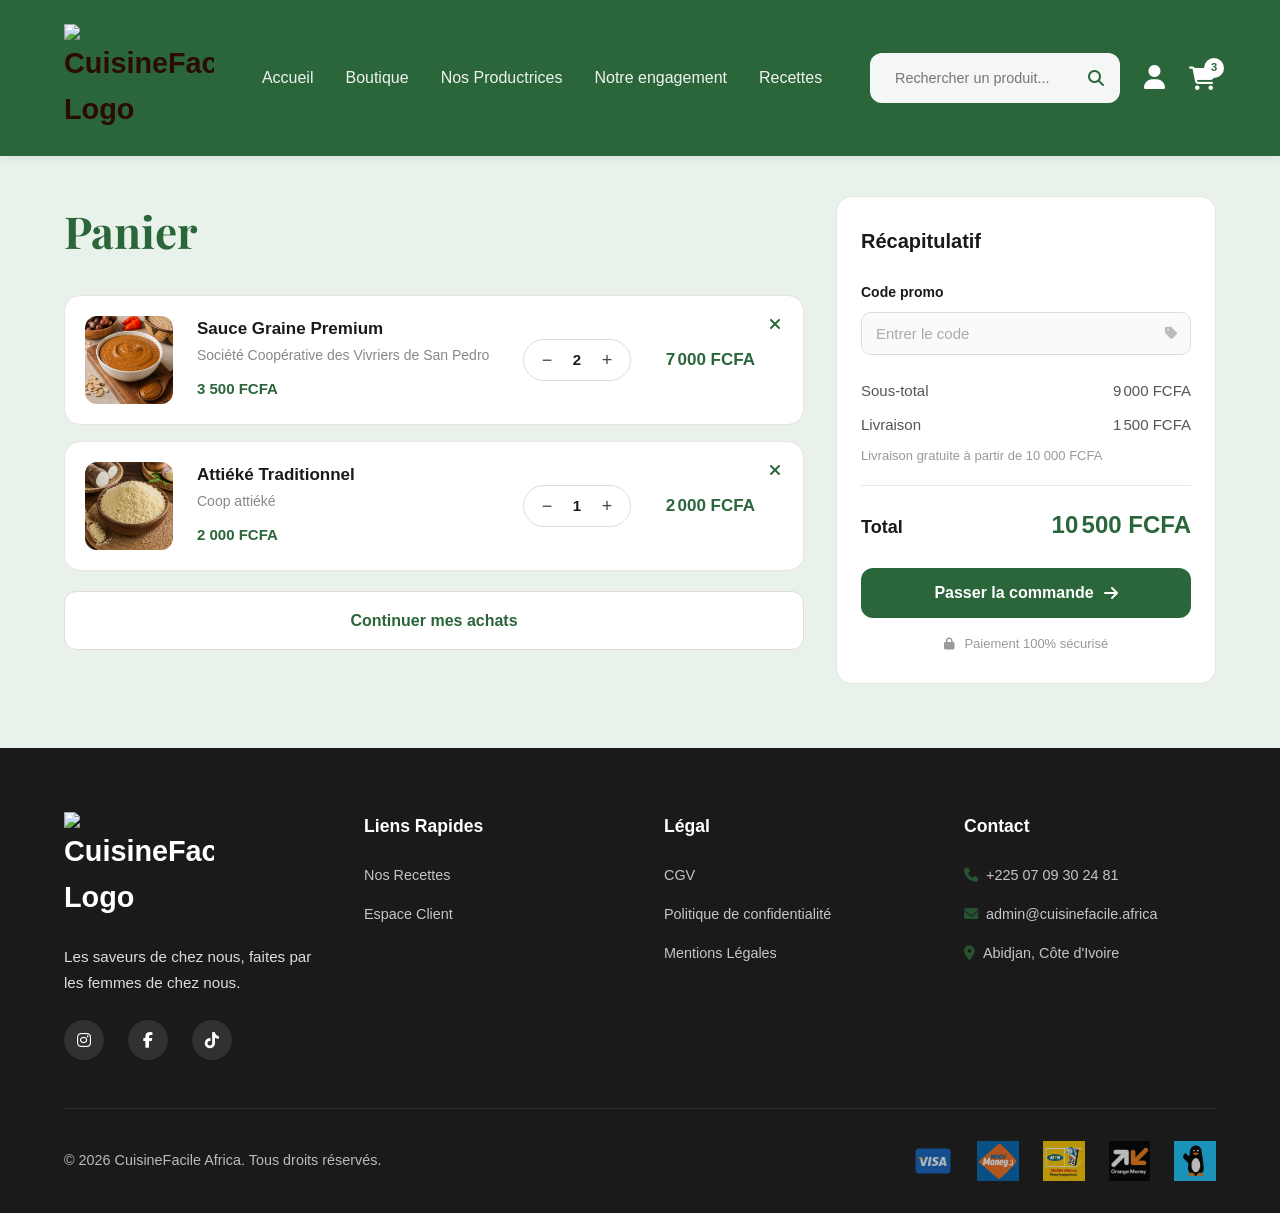
==== cart.html @ 759f0208 "Update cart.html" ====
<!DOCTYPE html>
<html lang="fr">
<head>
    <meta charset="UTF-8">
    <meta name="viewport" content="width=device-width, initial-scale=1.0">
    <title>Panier - CuisineFacile.africa</title>
    <meta name="description" content="Consultez votre panier et finalisez votre commande sur CuisineFacile.africa">
    <link rel="stylesheet" href="style.css">
    <link rel="stylesheet" href="https://cdnjs.cloudflare.com/ajax/libs/font-awesome/6.4.0/css/all.min.css">
    <link rel="preconnect" href="https://fonts.googleapis.com">
    <link rel="preconnect" href="https://fonts.gstatic.com" crossorigin>
    <link href="https://fonts.googleapis.com/css2?family=Inter:wght@400;500;600;700&family=Playfair+Display:wght@600;700&display=swap" rel="stylesheet">
</head>
<body class="page-cart">
    <header class="header">
        <div class="container">
            <nav class="nav">
                <a href="index.html" class="logo">
                    <img src="img/LOGO C.png" alt="CuisineFacile Logo" class="header-logo">
                </a>
                
                <ul class="nav-links" id="navLinks">
                    <li><a href="index.html" class="nav-link">Accueil</a></li>
                    <li><a href="shop.html" class="nav-link">Boutique</a></li>
                    <li><a href="producers.html" class="nav-link">Nos Productrices</a></li>
                    <li><a href="engagement.html" class="nav-link">Notre engagement</a></li>
                    <li><a href="#" class="nav-link">Recettes</a></li>
                </ul>
                
                <div class="nav-actions">
                    <div class="search-box">
                        <input type="text" class="search-input" placeholder="Rechercher un produit...">
                        <i class="fas fa-search search-icon"></i>
                    </div>
                    <button class="user-btn" type="button" aria-label="Compte">
                        <i class="fas fa-user"></i>
                    </button>
                    <a href="cart.html" class="cart-btn" aria-label="Voir le panier">
                        <i class="fas fa-shopping-cart"></i>
                        <span class="cart-count">3</span>
                    </a>
                    <button class="mobile-menu-btn" id="mobileMenuBtn" type="button" aria-label="Menu">
                        <i class="fas fa-bars"></i>
                    </button>
                </div>
            </nav>
        </div>
    </header>

    <main class="cart-section">
        <div class="container">
            <div class="cart-page">
                <div class="cart-main">
                    <h1 class="cart-page-title">Panier</h1>

                    <div class="cart-items-list" id="cartItemsList">
                        <article class="cart-item-card" data-unit-price="3500">
                            <button type="button" class="cart-item-remove" aria-label="Supprimer"><i class="fas fa-times"></i></button>
                            <div class="cart-item-image">
                                <img src="img/Sauce graine pure.png" alt="Sauce Graine Premium">
                            </div>
                            <div class="cart-item-info">
                                <h2 class="cart-item-name">Sauce Graine Premium</h2>
                                <p class="cart-item-coop">Société Coopérative des Vivriers de San Pedro</p>
                                <p class="cart-item-unit-price">3 500 FCFA</p>
                            </div>
                            <div class="cart-item-qty">
                                <div class="cart-qty-control">
                                    <button type="button" class="cart-qty-btn cart-qty-minus" aria-label="Diminuer">−</button>
                                    <span class="cart-qty-value">2</span>
                                    <button type="button" class="cart-qty-btn cart-qty-plus" aria-label="Augmenter">+</button>
                                </div>
                            </div>
                            <p class="cart-item-line-total">7 000 FCFA</p>
                        </article>

                        <article class="cart-item-card" data-unit-price="2000">
                            <button type="button" class="cart-item-remove" aria-label="Supprimer"><i class="fas fa-times"></i></button>
                            <div class="cart-item-image">
                                <img src="img/attieke.png" alt="Attiéké Traditionnel">
                            </div>
                            <div class="cart-item-info">
                                <h2 class="cart-item-name">Attiéké Traditionnel</h2>
                                <p class="cart-item-coop">Coop attiéké</p>
                                <p class="cart-item-unit-price">2 000 FCFA</p>
                            </div>
                            <div class="cart-item-qty">
                                <div class="cart-qty-control">
                                    <button type="button" class="cart-qty-btn cart-qty-minus" aria-label="Diminuer">−</button>
                                    <span class="cart-qty-value">1</span>
                                    <button type="button" class="cart-qty-btn cart-qty-plus" aria-label="Augmenter">+</button>
                                </div>
                            </div>
                            <p class="cart-item-line-total">2 000 FCFA</p>
                        </article>
                    </div>

                    <a href="shop.html" class="btn-continue-shopping">Continuer mes achats</a>
                </div>

                <aside class="cart-summary" aria-label="Récapitulatif de commande">
                    <h2 class="cart-summary-title">Récapitulatif</h2>

                    <div class="cart-promo">
                        <label class="cart-promo-label" for="promoCode">Code promo</label>
                        <div class="cart-promo-input-wrap">
                            <input type="text" id="promoCode" class="cart-promo-input" placeholder="Entrer le code">
                            <i class="fas fa-tag cart-promo-icon" aria-hidden="true"></i>
                        </div>
                    </div>

                    <div class="cart-summary-rows">
                        <div class="cart-summary-row">
                            <span>Sous-total</span>
                            <span id="cartSubtotal">9 000 FCFA</span>
                        </div>
                        <div class="cart-summary-row">
                            <span>Livraison</span>
                            <span id="cartShipping">1 500 FCFA</span>
                        </div>
                        <p class="cart-shipping-note">Livraison gratuite à partir de 10 000 FCFA</p>
                    </div>

                    <div class="cart-summary-total">
                        <span>Total</span>
                        <span id="cartGrandTotal">10 500 FCFA</span>
                    </div>

                    <button type="button" class="btn-cart-checkout">
                        Passer la commande
                        <i class="fas fa-arrow-right" aria-hidden="true"></i>
                    </button>

                    <p class="cart-secure-note"><i class="fas fa-lock" aria-hidden="true"></i> Paiement 100% sécurisé</p>
                </aside>
            </div>
        </div>
    </main>

    <footer class="footer">
        <div class="container">
            <div class="footer-grid">
                <div class="footer-brand">
                    <div class="logo">
                        <img src="img/LOGO C.png" alt="CuisineFacile Logo" class="footer-logo">
                    </div>
                    <p class="footer-description">Les saveurs de chez nous, faites par les femmes de chez nous.</p>
                    <div class="footer-social">
                        <a href="#" class="social-link"><i class="fab fa-instagram"></i></a>
                        <a href="#" class="social-link"><i class="fab fa-facebook-f"></i></a>
                        <a href="#" class="social-link"><i class="fab fa-tiktok"></i></a>
                    </div>
                </div>
                <div>
                    <h4 class="footer-title">Liens Rapides</h4>
                    <ul class="footer-links">
                        <li><a href="#" class="footer-link">Nos Recettes</a></li>
                        <li><a href="#" class="footer-link">Espace Client</a></li>
                    </ul>
                </div>
                <div>
                    <h4 class="footer-title">Légal</h4>
                    <ul class="footer-links">
                        <li><a href="#" class="footer-link">CGV</a></li>
                        <li><a href="#" class="footer-link">Politique de confidentialité</a></li>
                        <li><a href="#" class="footer-link">Mentions Légales</a></li>
                    </ul>
                </div>
                <div>
                    <h4 class="footer-title">Contact</h4>
                    <ul class="footer-links">
                        <li><a href="tel:+2250709302481" class="footer-link"><i class="fas fa-phone"></i> +225 07 09 30 24 81</a></li>
                        <li><a href="mailto:admin@cuisinefacile.africa" class="footer-link"><i class="fas fa-envelope"></i> admin@cuisinefacile.africa</a></li>
                        <li><a href="#" class="footer-link"><i class="fas fa-map-marker-alt"></i> Abidjan, Côte d'Ivoire</a></li>
                    </ul>
                </div>
            </div>
            <div class="footer-bottom">
                <div class="footer-bottom-content">
                    <p>&copy; 2026 CuisineFacile Africa. Tous droits réservés.</p>
                    <div class="payment-methods">
                        <img src="img/visa.png" alt="Visa" class="payment-img">
                        <img src="img/moov-money.png" alt="Moov Money" class="payment-img">
                        <img src="img/mtn-money.png" alt="MTN Mobile Money" class="payment-img">
                        <img src="img/orange-money.jpg" alt="Orange Money" class="payment-img">
                        <img src="img/wave.webp" alt="Wave" class="payment-img">
                    </div>
                </div>
            </div>
        </div>
    </footer>

    <script src="script.js?v=20260531"></script>
</body>
</html>
---- style.css ----
/* ============================================
   CuisineFacile.africa - Premium Marketplace
   Style CSS
   ============================================ */

/* ===== Variables CSS ===== */
:root {
    /* Couleurs principales - Vert dominant */
    --color-green: #2B663A;
    --color-green-light: #e8f2eb;
    --color-green-mid: #347a4d;
    --color-dark-green: #2B663A;
    --color-natural-green: #2B663A;
    --color-off-white: #fff5ee;
    --color-light-beige: #fef3ed;

    /* Couleurs secondaires */
    --color-white: #ffffff;
    --color-text-dark: #2c2c2c;
    --color-text-light: #666666;
    --color-border: #e0d5c5;
    --color-shadow: rgba(0, 0, 0, 0.08);

    /* Typographie - System Font Stack */
    --font-primary: -apple-system, BlinkMacSystemFont, "Segoe UI", Roboto, "Helvetica Neue", Arial, sans-serif;

    /* Espacements */
    --spacing-xs: 0.5rem;
    --spacing-sm: 1rem;
    --spacing-md: 1.5rem;
    --spacing-lg: 2rem;
    --spacing-xl: 3rem;
    --spacing-xxl: 4rem;

    /* Bordures */
    --radius-sm: 8px;
    --radius-md: 12px;
    --radius-lg: 16px;
    --radius-xl: 24px;

    /* Transitions */
    --transition-fast: 0.2s ease;
    --transition-normal: 0.3s ease;
    --transition-slow: 0.5s ease;
}

/* ===== Reset & Base ===== */
* {
    margin: 0;
    padding: 0;
    box-sizing: border-box;
}

html {
    scroll-behavior: smooth;
}

body {
    font-family: var(--font-primary);
    color: var(--color-text-dark);
    background-color: var(--color-green-light);
    line-height: 1.6;
    overflow-x: hidden;
}

img {
    max-width: 100%;
    height: auto;
    display: block;
}

a {
    text-decoration: none;
    color: inherit;
    transition: var(--transition-fast);
}

button {
    cursor: pointer;
    border: none;
    font-family: inherit;
    transition: var(--transition-fast);
}

ul {
    list-style: none;
}

/* ===== Container ===== */
.container {
    max-width: 1200px;
    margin: 0 auto;
    padding: 0 var(--spacing-md);
}

/* ===== Header / Navigation ===== */
.header {
    background-color: var(--color-green);
    backdrop-filter: blur(10px);
    box-shadow: 0 2px 12px rgba(0, 0, 0, 0.15);
    position: sticky;
    top: 0;
    z-index: 1000;
}

.header .nav-link {
    color: rgba(255, 255, 255, 0.92);
}

.header .nav-link:hover,
.header .nav-link.active {
    color: var(--color-white);
}

.header .nav-link::after {
    background-color: var(--color-white);
}

.header .search-input {
    background-color: rgba(255, 255, 255, 0.95);
    border-color: rgba(255, 255, 255, 0.35);
}

.header .search-input:focus {
    border-color: var(--color-white);
    box-shadow: 0 0 0 3px rgba(255, 255, 255, 0.25);
}

.header .search-icon {
    color: var(--color-green);
}

.header .cart-btn,
.header .user-btn {
    color: var(--color-white);
}

.header .cart-btn:hover,
.header .user-btn:hover {
    color: var(--color-green-light);
}

.header .cart-count {
    background-color: var(--color-white);
    color: var(--color-green);
}

.header .mobile-menu-btn {
    color: var(--color-white);
}

.nav {
    display: flex;
    justify-content: space-between;
    align-items: center;
    padding: var(--spacing-md) 0;
}

.logo {
    font-size: 1.8rem;
    font-weight: 700;
    color: #2B0B05;
    display: flex;
    align-items: center;
    gap: var(--spacing-xs);
}

.logo img {
    max-width: 150px;
    height: auto;
}

.header-logo {
    max-width: 200px;
    height: auto;
    display: block;
}

.logo-icon {
    width: 40px;
    height: 40px;
    background: linear-gradient(135deg, var(--color-green), var(--color-green-mid));
    border-radius: var(--radius-sm);
    display: flex;
    align-items: center;
    justify-content: center;
    color: var(--color-white);
    font-size: 1.2rem;
}

.nav-links {
    display: flex;
    gap: var(--spacing-lg);
    align-items: center;
}

.nav-link {
    font-weight: 500;
    color: #2B0B05;
    position: relative;
}

.nav-link:hover,
.nav-link.active {
    color: var(--color-green);
}

.nav-link::after {
    content: '';
    position: absolute;
    bottom: -4px;
    left: 0;
    width: 0;
    height: 2px;
    background-color: var(--color-green);
    transition: var(--transition-fast);
}

.nav-link:hover::after,
.nav-link.active::after {
    width: 100%;
}

.nav-actions {
    display: flex;
    align-items: center;
    gap: var(--spacing-md);
}

.search-box {
    position: relative;
}

.search-input {
    padding: var(--spacing-sm) var(--spacing-md);
    padding-right: 2.5rem;
    border: 1px solid #EEDFD6;
    border-radius: var(--radius-md);
    font-size: 0.9rem;
    width: 250px;
    background-color: #F3E8E5;
    transition: var(--transition-fast);
}

.search-input:focus {
    outline: none;
    border-color: var(--color-green);
    box-shadow: 0 0 0 3px rgba(26, 77, 62, 0.1);
}

.search-icon {
    position: absolute;
    right: var(--spacing-sm);
    top: 50%;
    transform: translateY(-50%);
    color: #6E4D46;
    pointer-events: none;
}

.cart-btn {
    position: relative;
    display: inline-flex;
    align-items: center;
    justify-content: center;
    background: none;
    border: none;
    padding: 0;
    color: #2B0B05;
    font-size: 1.5rem;
    cursor: pointer;
    text-decoration: none;
    transition: color var(--transition-fast);
}

.cart-btn:hover {
    color: var(--color-green);
}

.user-btn {
    background: none;
    color: #2B0B05;
    font-size: 1.5rem;
    transition: var(--transition-fast);
}

.user-btn:hover {
    color: var(--color-green);
}

.cart-count {
    position: absolute;
    top: -8px;
    right: -8px;
    background-color: var(--color-green);
    color: var(--color-white);
    font-size: 0.7rem;
    font-weight: 700;
    width: 20px;
    height: 20px;
    border-radius: 50%;
    display: flex;
    align-items: center;
    justify-content: center;
}

/* ===== Hero Section (accueil plein écran) ===== */
.hero {
    position: relative;
    display: flex;
    align-items: center;
    justify-content: center;
    text-align: center;
    color: var(--color-white);
    overflow: hidden;
}

.hero--fullscreen {
    min-height: calc(100vh - 80px);
    height: 92vh;
    min-height: 560px;
}

.hero-bg {
    position: absolute;
    inset: 0;
    z-index: 0;
    background-size: cover;
    background-position: center;
    background-repeat: no-repeat;
}

.hero-overlay {
    position: absolute;
    inset: 0;
    z-index: 1;
    background: linear-gradient(
        rgba(0, 0, 0, 0.45),
        rgba(0, 0, 0, 0.55)
    );
}

.hero-content {
    position: relative;
    z-index: 2;
    display: flex;
    flex-direction: column;
    align-items: center;
    max-width: 900px;
    padding: var(--spacing-xl) var(--spacing-md);
}

.hero-badge {
    display: inline-block;
    background-color: var(--color-green);
    color: var(--color-white);
    padding: 8px 18px;
    border-radius: 50px;
    font-size: 0.8125rem;
    font-weight: 600;
    letter-spacing: 0.02em;
    margin-bottom: var(--spacing-lg);
}

.hero-title {
    font-family: var(--font-primary);
    font-size: clamp(1.75rem, 4vw, 2.75rem);
    font-weight: 700;
    margin-bottom: var(--spacing-md);
    line-height: 1.25;
    text-transform: lowercase;
    color: var(--color-white);
}

.hero-subtitle {
    font-size: clamp(1rem, 2vw, 1.25rem);
    font-weight: 400;
    line-height: 1.5;
    margin-bottom: var(--spacing-xl);
    color: rgba(255, 255, 255, 0.95);
}

.hero-buttons {
    display: flex;
    gap: var(--spacing-md);
    justify-content: center;
    flex-wrap: wrap;
    align-items: center;
}

.page-home .hero .btn-primary {
    padding: 12px 28px;
    border-radius: 8px;
    font-size: 0.9375rem;
    font-weight: 600;
}

.page-home .hero .btn-hero-outline {
    background-color: transparent;
    color: var(--color-white);
    border: 2px solid var(--color-white);
    padding: 10px 26px;
    border-radius: 8px;
    font-size: 0.9375rem;
    font-weight: 600;
}

.page-home .hero .btn-hero-outline:hover {
    background-color: rgba(255, 255, 255, 0.12);
    color: var(--color-white);
    transform: translateY(-2px);
}

/* Slider hero (autres pages si besoin) */
.hero-slider {
    position: absolute;
    inset: 0;
    z-index: 0;
}

.hero-slide {
    position: absolute;
    inset: 0;
    background-size: cover;
    background-position: center;
    opacity: 0;
    transition: opacity 1s ease-in-out;
}

.hero-slide.active {
    opacity: 1;
}

.btn {
    padding: 10px 20px;
    border-radius: 6px;
    font-weight: 500;
    cursor: pointer;
    transition: var(--transition-normal);
}

.btn-primary {
    background-color: var(--color-green);
    color: var(--color-white);
}

.btn-primary:hover {
    background-color: var(--color-green-mid);
    transform: translateY(-2px);
    box-shadow: 0 4px 15px rgba(26, 77, 62, 0.4);
}

.btn-secondary {
    background-color: transparent;
    color: var(--color-green);
    border: 1px solid var(--color-green);
}

.btn-secondary:hover {
    background-color: var(--color-green);
    color: var(--color-white);
}

/* ===== Section Styles ===== */
.section {
    padding: var(--spacing-xxl) 0;
}

.section-header {
    text-align: center;
    margin-bottom: var(--spacing-xl);
}

.section-title {
    font-family: var(--font-primary);
    font-size: 1.875rem;
    font-weight: 600;
    color: var(--color-green);
    margin-bottom: var(--spacing-sm);
}

.section-subtitle {
    font-size: 1rem;
    font-weight: 400;
    line-height: 1.5;
    color: var(--color-text-light);
}

.section-link {
    color: var(--color-green);
    font-weight: 600;
    display: inline-flex;
    align-items: center;
    gap: var(--spacing-xs);
}

.section-link:hover {
    color: var(--color-green);
}

/* ===== Products Section ===== */
.products-section {
    background-color: #FAF7F4;
    padding: 60px 0;
}

.products-section .container {
    max-width: 1300px;
}

.products-section .section-header {
    display: flex;
    flex-direction: column;
    justify-content: center;
    align-items: center;
    margin-bottom: 32px;
}

.products-section .section-title {
    font-family: var(--font-primary);
    font-size: 2rem;
    font-weight: 600;
    color: #2B0B05;
    margin-bottom: 8px;
}

.products-section .section-subtitle {
    font-family: var(--font-primary);
    font-size: 1rem;
    font-weight: 400;
    color: #6B4B3E;
}

.products-section .section-link {
    background-color: transparent;
    border: 1px solid #E7D6CC;
    color: #2B0B05;
    padding: 8px 20px;
    border-radius: 6px;
    font-weight: 500;
    font-size: 0.875rem;
    font-family: var(--font-primary);
    transition: var(--transition-normal);
    display: flex;
    align-items: center;
}

.products-section .section-link:hover {
    background-color: #E7D6CC;
    transform: none;
}

.products-grid {
    display: grid;
    grid-template-columns: repeat(3, 1fr);
    gap: 24px;
}

.product-card {
    background-color: var(--color-white);
    border: 1px solid #EEDFD6;
    border-radius: 16px;
    overflow: hidden;
    transition: var(--transition-normal);
    position: relative;
    cursor: pointer;
}

.product-card:hover {
    transform: translateY(-3px);
    box-shadow: 0 8px 20px rgba(0, 0, 0, 0.08);
}

.product-image {
    position: relative;
    height: 280px;
    background-color: var(--color-light-beige);
    overflow: hidden;
    border-radius: 16px 16px 0 0;
}

.product-image img {
    width: 100%;
    height: 100%;
    object-fit: cover;
    object-position: center;
}

.product-category {
    position: absolute;
    top: 16px;
    left: 16px;
    background-color: var(--color-green-mid);
    color: var(--color-white);
    padding: 6px 14px;
    border-radius: 50px;
    font-size: 0.875rem;
    font-weight: 500;
    font-family: var(--font-primary);
}

.product-favorite {
    position: absolute;
    top: 12px;
    right: 12px;
    background-color: var(--color-white);
    width: 36px;
    height: 36px;
    border-radius: 50%;
    display: flex;
    align-items: center;
    justify-content: center;
    color: var(--color-text-light);
    box-shadow: 0 2px 8px rgba(0, 0, 0, 0.1);
    transition: var(--transition-fast);
    border: none;
}

.product-favorite:hover,
.product-favorite.active {
    color: var(--color-green);
}

.product-info {
    padding: 20px;
}

.product-name {
    font-family: var(--font-primary);
    font-size: 1.125rem;
    font-weight: 600;
    color: #2B0B05;
    margin-bottom: 4px;
}

.product-coop {
    font-family: var(--font-primary);
    font-size: 0.875rem;
    font-weight: 400;
    color: #6B4B3E;
    margin-bottom: 8px;
}

.product-rating {
    display: flex;
    align-items: center;
    gap: 6px;
    margin-bottom: 12px;
}

.stars {
    color: var(--color-green-mid);
    font-size: 0.875rem;
}

.rating-count {
    font-family: var(--font-primary);
    font-size: 0.875rem;
    color: #2B0B05;
    font-weight: 500;
}

.product-footer {
    display: flex;
    flex-direction: column;
    gap: 8px;
    margin-top: auto;
}

.product-price {
    font-family: var(--font-primary);
    font-size: 1.125rem;
    font-weight: 700;
    color: var(--color-green);
}

.btn-add-cart,
a.btn-add-cart {
    background-color: var(--color-green);
    color: var(--color-white);
    padding: 12px 16px;
    border-radius: 8px;
    font-size: 0.875rem;
    font-weight: 500;
    font-family: var(--font-primary);
    display: flex;
    align-items: center;
    gap: 8px;
    flex: 1;
    justify-content: center;
    transition: var(--transition-normal);
    border: none;
    cursor: pointer;
    text-align: center;
    width: 100%;
    box-sizing: border-box;
}

.btn-add-cart:hover,
a.btn-add-cart:hover {
    background-color: var(--color-green-mid);
    color: var(--color-white);
}

/* Responsive Design */
@media (max-width: 1024px) {
    .products-grid {
        grid-template-columns: repeat(2, 1fr);
    }
}

@media (max-width: 768px) {
    .products-section .section-header {
        flex-direction: column;
        align-items: center;
        gap: 16px;
    }

    .products-grid {
        grid-template-columns: repeat(2, 1fr);
    }

    .product-image {
        height: 240px;
    }

    .shop-layout {
        grid-template-columns: 1fr;
    }

    .filters-sidebar {
        display: none;
    }
}

@media (max-width: 480px) {
    .products-grid {
        grid-template-columns: 1fr;
    }
}

/* ===== Categories Section ===== */
.categories-section {
    position: relative;
    background: url('img/img1.png') center / cover no-repeat;
}

.categories-section::before {
    content: '';
    position: absolute;
    inset: 0;
    background: rgba(0, 0, 0, 0.5);
    z-index: 0;
}

.categories-section .container {
    position: relative;
    z-index: 1;
}

.categories-section .section-title {
    color: var(--color-white);
    text-shadow: 0 2px 12px rgba(0, 0, 0, 0.4);
}

.categories-section .section-subtitle {
    color: rgba(255, 255, 255, 0.92);
    text-shadow: 0 1px 6px rgba(0, 0, 0, 0.35);
}

.categories-grid {
    display: grid;
    grid-template-columns: repeat(auto-fit, minmax(200px, 1fr));
    gap: var(--spacing-lg);
}

.category-card {
    background-color: var(--color-white);
    border-radius: var(--radius-lg);
    padding: var(--spacing-xl) var(--spacing-md);
    text-align: center;
    box-shadow: 0 4px 15px var(--color-shadow);
    transition: var(--transition-normal);
    cursor: pointer;
    text-decoration: none;
    color: inherit;
    display: block;
}

.category-card:hover {
    transform: translateY(-5px);
    box-shadow: 0 8px 25px var(--color-shadow);
}

.category-icon {
    width: 80px;
    height: 80px;
    margin: 0 auto var(--spacing-md);
    border-radius: 50%;
    overflow: hidden;
    border: 3px solid var(--color-green);
    box-shadow: 0 4px 12px var(--color-shadow);
}

.category-icon img {
    width: 100%;
    height: 100%;
    object-fit: cover;
    display: block;
}

.category-name {
    font-size: 1.2rem;
    font-weight: 600;
    color: var(--color-text-dark);
    margin-bottom: var(--spacing-xs);
}

.category-count {
    font-size: 0.9rem;
    color: var(--color-text-light);
}

/* ===== Producers Section ===== */
.producers-section {
    background-color: #FAF8F5;
    padding: 80px 0;
}

.producers-section .container {
    max-width: 1450px;
}

.producers-section .section-header {
    text-align: center;
    margin-bottom: 60px;
}

.producers-section .section-title {
    font-family: var(--font-primary);
    font-size: 2.25rem;
    font-weight: 600;
    color: #2B0B05;
    margin-bottom: 16px;
    letter-spacing: -0.02em;
}

.producers-section .section-subtitle {
    font-family: var(--font-primary);
    font-size: 1.125rem;
    font-weight: 400;
    color: #6E4D46;
    max-width: 850px;
    margin: 0 auto;
    line-height: 1.6;
}

.producers-grid {
    display: grid;
    grid-template-columns: repeat(3, 1fr);
    gap: 32px;
}

.producer-card {
    background-color: var(--color-white);
    border: 1px solid #EEDFD6;
    border-radius: 24px;
    overflow: hidden;
    transition: var(--transition-normal);
    cursor: pointer;
}

.producer-card:hover {
    transform: translateY(-5px);
    box-shadow: 0 10px 20px rgba(0, 0, 0, 0.05);
}

.producer-image {
    height: 320px;
    background-color: var(--color-light-beige);
    overflow: hidden;
}

.producer-image img {
    width: 100%;
    height: 100%;
    object-fit: cover;
    display: block;
}

.producer-info {
    padding: 32px;
}

.producer-name {
    font-family: var(--font-primary);
    font-size: 1.875rem;
    font-weight: 700;
    color: #2B0B05;
    margin-bottom: 8px;
}

.producer-region {
    font-family: var(--font-primary);
    font-size: 1rem;
    font-weight: 400;
    color: #7A625B;
    margin-bottom: 28px;
}

.producer-description {
    font-family: var(--font-primary);
    font-size: 0.9375rem;
    font-weight: 400;
    color: #4B2E2A;
    margin-bottom: 24px;
    line-height: 1.6;
}

.producer-meta {
    display: flex;
    flex-direction: column;
    gap: 12px;
}

.producer-meta-item {
    display: flex;
    align-items: center;
    gap: 8px;
    font-size: 0.9375rem;
    color: #4B2E2A;
    font-family: var(--font-primary);
}

.producer-meta-item i {
    color: var(--color-green);
}

.producers-section .section-link-container {
    text-align: center;
    margin-top: 50px;
}

.producers-section .section-link {
    background-color: transparent;
    border: 1px solid #E7D6CC;
    color: #2B0B05;
    padding: 8px 20px;
    border-radius: 6px;
    font-weight: 500;
    font-size: 0.875rem;
    font-family: var(--font-primary);
    transition: var(--transition-normal);
    display: inline-flex;
    align-items: center;
}

.producers-section .section-link:hover {
    background-color: #E7D6CC;
    transform: none;
}

/* Responsive Design */
@media (max-width: 1024px) {
    .producers-grid {
        grid-template-columns: repeat(2, 1fr);
    }
}

@media (max-width: 768px) {
    .producers-section .section-title {
        font-size: 2.25rem;
    }

    .producers-grid {
        grid-template-columns: 1fr;
    }

    .producer-image {
        height: 280px;
    }
}

/* ===== Recipes Section ===== */
.recipes-section {
    background-color: var(--color-green-light);
    padding: 80px 0;
}

.recipes-section .container {
    max-width: 1400px;
}

.recipes-section .section-header {
    display: flex;
    justify-content: space-between;
    align-items: center;
    margin-bottom: 48px;
}

.recipes-section .section-title {
    font-family: var(--font-primary);
    font-size: 1.875rem;
    font-weight: 600;
    color: #2B0B05;
    margin-bottom: 8px;
}

.recipes-section .section-subtitle {
    font-family: var(--font-primary);
    font-size: 1rem;
    font-weight: 400;
    color: #6B4B3E;
}

.recipes-section .section-link {
    background-color: transparent;
    border: 1px solid #E5D5CB;
    color: #2B0B05;
    padding: 8px 20px;
    border-radius: 6px;
    font-weight: 500;
    font-size: 0.875rem;
    font-family: var(--font-primary);
    transition: var(--transition-normal);
}

.recipes-section .section-link:hover {
    background-color: #E5D5CB;
    transform: none;
}

.recipes-grid {
    display: grid;
    grid-template-columns: repeat(2, 1fr);
    gap: 28px;
}

.recipe-card {
    background-color: #FAFAFA;
    border-radius: 22px;
    overflow: hidden;
    display: flex;
    height: 220px;
    box-shadow: 0 4px 15px rgba(0, 0, 0, 0.05);
    transition: var(--transition-normal);
    cursor: pointer;
}

.recipe-card:hover {
    transform: translateY(-5px);
    box-shadow: 0 10px 20px rgba(0, 0, 0, 0.08);
}

.recipe-image {
    width: 50%;
    height: 100%;
    background-color: var(--color-light-beige);
    overflow: hidden;
}

.recipe-image img {
    width: 100%;
    height: 100%;
    object-fit: cover;
}

.recipe-info {
    width: 50%;
    padding: 40px;
    display: flex;
    flex-direction: column;
    justify-content: center;
}

.recipe-title {
    font-family: var(--font-primary);
    font-size: 1.5rem;
    font-weight: 700;
    color: #2B0B05;
    margin-bottom: 8px;
}

.recipe-meta {
    display: flex;
    flex-direction: column;
    gap: 8px;
    margin-bottom: 16px;
}

.recipe-meta-item {
    display: flex;
    align-items: center;
    gap: 8px;
    font-size: 0.875rem;
    font-weight: 400;
    color: #6B4B3E;
    font-family: var(--font-primary);
}

.recipe-meta-item .difficulty-badge {
    background-color: #E5D5CB;
    color: #2B0B05;
    padding: 4px 12px;
    border-radius: 50px;
    font-size: 0.875rem;
    font-weight: 500;
}

.recipe-link {
    color: var(--color-green);
    font-weight: 500;
    font-size: 1rem;
    font-family: var(--font-primary);
    display: inline-flex;
    align-items: center;
    gap: 8px;
    transition: var(--transition-normal);
}

.recipe-link:hover {
    transform: translateX(5px);
    color: var(--color-green-mid);
}

/* Responsive Design */
@media (max-width: 768px) {
    .recipes-section .section-header {
        flex-direction: column;
        align-items: flex-start;
        gap: 16px;
    }

    .recipes-grid {
        grid-template-columns: 1fr;
    }

    .recipe-card {
        flex-direction: column;
        height: auto;
    }

    .recipe-image {
        width: 100%;
        height: 220px;
    }

    .recipe-info {
        width: 100%;
        padding: 24px;
    }
}

/* ===== Quality Section ===== */
.quality-section {
    background-color: #FAF8F5;
    padding: 60px 0;
}

.quality-section .container {
    max-width: 1500px;
}

.quality-section .section-header {
    text-align: center;
    margin-bottom: 48px;
}

.quality-section .section-title {
    font-family: var(--font-primary);
    font-size: 2.25rem;
    font-weight: 600;
    color: #2B0B05;
    letter-spacing: -0.02em;
}

.quality-grid {
    display: grid;
    grid-template-columns: repeat(3, 1fr);
    gap: 24px;
}

.quality-card {
    background-color: var(--color-white);
    border: 1px solid #EEDFD6;
    border-radius: 20px;
    padding: 32px 24px;
    text-align: center;
    transition: var(--transition-normal);
}

.quality-card:hover {
    transform: translateY(-5px);
    box-shadow: 0 10px 20px rgba(0, 0, 0, 0.05);
}

.quality-icon {
    width: 56px;
    height: 56px;
    margin: 0 auto;
    background-color: var(--color-green-light);
    border-radius: 50%;
    display: flex;
    align-items: center;
    justify-content: center;
    color: var(--color-green);
}

.quality-icon i {
    font-size: 1.5rem;
}

.quality-title {
    font-family: var(--font-primary);
    font-size: 1.25rem;
    font-weight: 600;
    color: #2B0B05;
    margin-top: 20px;
    margin-bottom: 12px;
}

.quality-description {
    font-family: var(--font-primary);
    font-size: 0.9375rem;
    color: #6E4D46;
    font-weight: 400;
    line-height: 1.6;
}

/* Responsive Design */
@media (max-width: 1024px) {
    .quality-grid {
        grid-template-columns: repeat(2, 1fr);
    }
}

@media (max-width: 768px) {
    .quality-section .section-title {
        font-size: 2.25rem;
    }

    .quality-grid {
        grid-template-columns: 1fr;
    }

    .quality-card {
        padding: 32px 24px;
    }
}

/* ===== Testimonials Section ===== */
.testimonials-section {
    background: linear-gradient(
        135deg,
        var(--color-green) 0%,
        var(--color-green) 28%,
        var(--color-green-mid) 50%,
        var(--color-green-light) 75%,
        var(--color-green-mid) 100%
    );
    color: var(--color-white);
}

.testimonials-section .section-title {
    color: var(--color-white);
}

.testimonials-section .section-subtitle {
    color: rgba(255, 255, 255, 0.85);
}

.testimonials-grid {
    display: grid;
    grid-template-columns: repeat(auto-fit, minmax(350px, 1fr));
    gap: var(--spacing-lg);
}

.testimonial-card {
    background-color: rgba(255, 255, 255, 0.1);
    backdrop-filter: blur(10px);
    border-radius: var(--radius-lg);
    padding: var(--spacing-xl);
    border: 1px solid rgba(255, 255, 255, 0.2);
}

.testimonial-rating {
    color: #ffc107;
    margin-bottom: var(--spacing-md);
    font-size: 1.2rem;
}

.testimonial-text {
    font-size: 1.05rem;
    line-height: 1.7;
    margin-bottom: var(--spacing-md);
    font-style: italic;
}

.testimonial-author {
    font-weight: 600;
    font-size: 1.1rem;
}

.testimonial-location {
    font-size: 0.9rem;
    opacity: 0.85;
}

/* ===== Newsletter Section ===== */
.newsletter-section {
    background: linear-gradient(135deg, var(--color-green), var(--color-green-light));
    color: var(--color-white);
    text-align: center;
}

.newsletter-section .section-title {
    color: var(--color-white);
}

.newsletter-section .section-subtitle {
    color: rgba(255, 255, 255, 0.9);
}

.newsletter-form {
    max-width: 500px;
    margin: var(--spacing-xl) auto 0;
    display: flex;
    gap: var(--spacing-sm);
}

.newsletter-input {
    flex: 1;
    padding: var(--spacing-md);
    border: none;
    border-radius: var(--radius-md);
    font-size: 1rem;
}

.newsletter-input:focus {
    outline: none;
    box-shadow: 0 0 0 3px rgba(255, 255, 255, 0.3);
}

.newsletter-btn {
    background-color: var(--color-green);
    color: var(--color-white);
    padding: 10px 20px;
    border-radius: 6px;
    font-weight: 500;
    font-size: 0.875rem;
}

.newsletter-btn:hover {
    background-color: var(--color-green-mid);
}

/* ===== Footer ===== */
.footer {
    background-color: #1a1a1a;
    color: var(--color-white);
    padding: var(--spacing-xxl) 0 var(--spacing-lg);
}

.footer-grid {
    display: grid;
    grid-template-columns: repeat(4, 1fr);
    gap: var(--spacing-xl);
    margin-bottom: var(--spacing-xl);
}

.footer-brand .logo {
    color: var(--color-white);
    margin-bottom: var(--spacing-md);
}

.footer-logo {
    max-width: 200px;
    height: auto;
    display: block;
}

.footer-description {
    font-size: 0.95rem;
    opacity: 0.85;
    line-height: 1.7;
    margin-bottom: var(--spacing-md);
}

.footer-social {
    display: flex;
    gap: var(--spacing-md);
    margin-top: var(--spacing-md);
}

.social-link {
    width: 40px;
    height: 40px;
    background-color: rgba(255, 255, 255, 0.1);
    border-radius: 50%;
    display: flex;
    align-items: center;
    justify-content: center;
    color: var(--color-white);
    transition: var(--transition-fast);
}

.social-link:hover {
    background-color: var(--color-green);
    transform: translateY(-3px);
}

.footer-title {
    font-size: 1.1rem;
    font-weight: 600;
    margin-bottom: var(--spacing-md);
    color: var(--color-white);
}

.footer-links {
    display: flex;
    flex-direction: column;
    gap: var(--spacing-sm);
}

.footer-link {
    opacity: 0.75;
    transition: var(--transition-fast);
    font-size: 0.9rem;
    display: flex;
    align-items: center;
    gap: 8px;
}

.footer-link:hover {
    opacity: 1;
    color: var(--color-green-light);
}

.footer-link i {
    color: var(--color-green);
}

.footer-bottom {
    border-top: 1px solid rgba(255, 255, 255, 0.1);
    padding-top: var(--spacing-lg);
}

.footer-bottom-content {
    display: flex;
    justify-content: space-between;
    align-items: center;
    flex-wrap: wrap;
    gap: var(--spacing-md);
}

.footer-bottom p {
    font-size: 0.9rem;
    opacity: 0.7;
}

.payment-methods {
    display: flex;
    align-items: center;
    gap: var(--spacing-md);
}

.payment-img {
    height: 40px;
    width: auto;
    opacity: 0.7;
    transition: var(--transition-fast);
}

.payment-img:hover {
    opacity: 1;
    transform: scale(1.05);
}

/* ===== Mobile Menu ===== */
.mobile-menu-btn {
    display: none;
    background: none;
    color: var(--color-text-dark);
    font-size: 1.5rem;
}

/* ===== Responsive Design ===== */
@media (max-width: 1024px) {
    .hero-title {
        font-size: 2.8rem;
    }
    
    .section-title {
        font-size: 2rem;
    }
}

@media (max-width: 768px) {
    .nav-links {
        display: none;
        position: absolute;
        top: 100%;
        left: 0;
        right: 0;
        background-color: var(--color-white);
        flex-direction: column;
        padding: var(--spacing-md);
        box-shadow: 0 4px 10px var(--color-shadow);
    }
    
    .nav-links.active {
        display: flex;
    }
    
    .mobile-menu-btn {
        display: block;
    }
    
    .search-input {
        width: 180px;
    }
    
    .hero {
        height: 70vh;
    }
    
    .hero-title {
        font-size: 2.2rem;
    }
    
    .hero-subtitle {
        font-size: 1rem;
    }
    
    .hero-buttons {
        flex-direction: column;
        align-items: stretch;
    }
    
    .section {
        padding: var(--spacing-xl) 0;
    }
    
    .section-title {
        font-size: 1.8rem;
    }
    
    .products-grid {
        grid-template-columns: repeat(auto-fill, minmax(250px, 1fr));
    }
    
    .newsletter-form {
        flex-direction: column;
    }
    
    .footer-grid {
        grid-template-columns: repeat(2, 1fr);
        gap: var(--spacing-lg);
    }
    
    .footer-bottom-content {
        flex-direction: column;
        text-align: center;
    }
    
    .payment-methods {
        flex-wrap: wrap;
        justify-content: center;
    }
}

@media (max-width: 480px) {
    .search-input {
        display: none;
    }
    
    .hero-title {
        font-size: 1.8rem;
    }
    
    .products-grid {
        grid-template-columns: 1fr;
    }
    
    .categories-grid {
        grid-template-columns: repeat(2, 1fr);
    }
    
    .section {
        padding: var(--spacing-lg) 0;
    }
    
    .footer-grid {
        grid-template-columns: 1fr;
        gap: var(--spacing-md);
    }
}

/* ===== Modal Styles ===== */
.modal {
    display: none;
    position: fixed;
    top: 0;
    left: 0;
    width: 100%;
    height: 100%;
    z-index: 1000;
    align-items: center;
    justify-content: center;
}

.modal.active {
    display: flex;
}

.modal-overlay {
    position: absolute;
    top: 0;
    left: 0;
    width: 100%;
    height: 100%;
    background-color: rgba(0, 0, 0, 0.5);
    backdrop-filter: blur(4px);
}

.modal-content {
    position: relative;
    background-color: #FAF7F4;
    border-radius: 20px;
    padding: 40px;
    max-width: 450px;
    width: 90%;
    max-height: 90vh;
    overflow-y: auto;
    box-shadow: 0 20px 60px rgba(0, 0, 0, 0.15);
    animation: modalSlideIn 0.3s ease;
}

@keyframes modalSlideIn {
    from {
        opacity: 0;
        transform: translateY(-20px);
    }
    to {
        opacity: 1;
        transform: translateY(0);
    }
}

.modal-close {
    position: absolute;
    top: 20px;
    right: 20px;
    background-color: transparent;
    border: none;
    color: #6B4B3E;
    font-size: 1.25rem;
    cursor: pointer;
    width: 36px;
    height: 36px;
    border-radius: 50%;
    display: flex;
    align-items: center;
    justify-content: center;
    transition: var(--transition-fast);
}

.modal-close:hover {
    background-color: #EEDFD6;
    color: #2B0B05;
}

.modal-header {
    text-align: center;
    margin-bottom: 32px;
}

.modal-header h2 {
    font-family: var(--font-primary);
    font-size: 1.75rem;
    font-weight: 600;
    color: #2B0B05;
    margin-bottom: 8px;
}

.modal-header p {
    font-family: var(--font-primary);
    font-size: 0.9375rem;
    color: #6B4B3E;
}

.login-form {
    display: flex;
    flex-direction: column;
    gap: 20px;
}

.form-group {
    display: flex;
    flex-direction: column;
    gap: 8px;
}

.form-group label {
    font-family: var(--font-primary);
    font-size: 0.875rem;
    font-weight: 500;
    color: #2B0B05;
}

.form-group input {
    padding: 12px 16px;
    border: 1px solid #EEDFD6;
    border-radius: 8px;
    font-family: var(--font-primary);
    font-size: 0.9375rem;
    color: #2B0B05;
    background-color: var(--color-white);
    transition: var(--transition-fast);
}

.form-group input:focus {
    outline: none;
    border-color: var(--color-green);
    box-shadow: 0 0 0 3px rgba(26, 77, 62, 0.1);
}

.form-group input::placeholder {
    color: #9A8A82;
}

.form-options {
    display: flex;
    justify-content: space-between;
    align-items: center;
}

.checkbox-label {
    display: flex;
    align-items: center;
    gap: 8px;
    font-family: var(--font-primary);
    font-size: 0.875rem;
    color: #6B4B3E;
    cursor: pointer;
}

.checkbox-label input {
    accent-color: var(--color-green);
    width: 16px;
    height: 16px;
}

.forgot-password {
    font-family: var(--font-primary);
    font-size: 0.875rem;
    color: var(--color-green);
    text-decoration: none;
    transition: var(--transition-fast);
}

.forgot-password:hover {
    text-decoration: underline;
}

.btn-full {
    width: 100%;
}

.modal-divider {
    display: flex;
    align-items: center;
    gap: 16px;
    margin: 8px 0;
}

.modal-divider::before,
.modal-divider::after {
    content: '';
    flex: 1;
    height: 1px;
    background-color: #EEDFD6;
}

.modal-divider span {
    font-family: var(--font-primary);
    font-size: 0.875rem;
    color: #9A8A82;
}

.btn-social {
    display: flex;
    align-items: center;
    justify-content: center;
    gap: 12px;
    padding: 12px 16px;
    border-radius: 8px;
    font-family: var(--font-primary);
    font-size: 0.9375rem;
    font-weight: 500;
    cursor: pointer;
    transition: var(--transition-fast);
    border: 1px solid #EEDFD6;
    background-color: var(--color-white);
    color: #2B0B05;
}

.btn-social:hover {
    background-color: #EEDFD6;
    transform: translateY(-2px);
}

.btn-social i {
    font-size: 1.125rem;
}

.btn-google i {
    color: #DB4437;
}

.btn-facebook i {
    color: #4267B2;
}

.modal-footer-text {
    text-align: center;
    font-family: var(--font-primary);
    font-size: 0.875rem;
    color: #6B4B3E;
    margin-top: 8px;
}

.register-link {
    color: var(--color-green);
    text-decoration: none;
    font-weight: 500;
    transition: var(--transition-fast);
}

.register-link:hover {
    text-decoration: underline;
}

/* ===== Auth / Register Page ===== */
.auth-page {
    background-color: #FAF7F4;
    min-height: 100vh;
}

.register-page {
    max-width: 520px;
    margin: 0 auto;
    padding: 48px 24px 64px;
    display: flex;
    flex-direction: column;
    align-items: center;
}

.register-page-logo {
    display: block;
    margin-bottom: 32px;
}

.register-page-logo img {
    max-width: 200px;
    height: auto;
    margin: 0 auto;
}

.register-page-intro {
    text-align: center;
    margin-bottom: 28px;
}

.register-page-intro h1 {
    font-size: 2rem;
    font-weight: 700;
    color: var(--color-green);
    margin-bottom: 8px;
}

.register-page-intro p {
    font-size: 1rem;
    color: #6E4D46;
}

.register-card {
    width: 100%;
    background-color: var(--color-white);
    border: 1px solid #EEDFD6;
    border-radius: 20px;
    padding: 36px 40px 40px;
    box-shadow: 0 8px 32px rgba(43, 11, 5, 0.06);
}

.register-card-header {
    text-align: center;
    margin-bottom: 28px;
}

.register-card-header h2 {
    font-size: 1.5rem;
    font-weight: 700;
    color: var(--color-green);
    margin-bottom: 8px;
}

.register-card-header p {
    font-size: 0.875rem;
    color: #6E4D46;
    line-height: 1.5;
}

.register-form {
    display: flex;
    flex-direction: column;
    gap: 18px;
}

.form-row {
    display: grid;
    grid-template-columns: 1fr 1fr;
    gap: 16px;
}

.form-group--icon label {
    display: block;
    font-size: 0.875rem;
    font-weight: 500;
    color: #2B0B05;
    margin-bottom: 8px;
}

.input-with-icon {
    position: relative;
    display: flex;
    align-items: center;
}

.input-with-icon i {
    position: absolute;
    left: 14px;
    color: #9A8A82;
    font-size: 0.9rem;
    pointer-events: none;
    z-index: 1;
}

.input-with-icon input {
    width: 100%;
    padding: 12px 16px 12px 42px;
    border: 1px solid #EEDFD6;
    border-radius: 10px;
    font-family: var(--font-primary);
    font-size: 0.9375rem;
    color: #2B0B05;
    background-color: var(--color-white);
    transition: var(--transition-fast);
}

.input-with-icon input:focus {
    outline: none;
    border-color: var(--color-green);
    box-shadow: 0 0 0 3px rgba(26, 77, 62, 0.1);
}

.input-with-icon input::placeholder {
    color: #9A8A82;
}

.form-hint {
    display: block;
    font-size: 0.75rem;
    color: #9A8A82;
    margin-top: 6px;
}

.register-checkbox {
    align-items: flex-start;
    font-size: 0.8125rem;
    color: #6E4D46;
    line-height: 1.5;
}

.register-checkbox input {
    margin-top: 3px;
    flex-shrink: 0;
}

.terms-link {
    color: var(--color-green);
    font-weight: 600;
    text-decoration: underline;
    transition: var(--transition-fast);
}

.terms-link:hover {
    color: var(--color-green-mid);
}

.register-submit-btn {
    margin-top: 4px;
    padding: 14px 24px;
    font-size: 1rem;
    font-weight: 600;
    border-radius: 10px;
}

.register-footer-text {
    text-align: center;
    font-size: 0.875rem;
    color: #6E4D46;
    margin-top: 4px;
}

.login-link {
    color: var(--color-green);
    text-decoration: none;
    font-weight: 600;
    transition: var(--transition-fast);
}

.login-link:hover {
    text-decoration: underline;
}

.register-back-home {
    display: inline-flex;
    align-items: center;
    gap: 8px;
    margin-top: 28px;
    font-size: 0.9375rem;
    font-weight: 500;
    color: #6E4D46;
    transition: var(--transition-fast);
}

.register-back-home:hover {
    color: var(--color-green);
}

.register-back-home i {
    font-size: 0.875rem;
}

/* Responsive Design for Register Page */
@media (max-width: 768px) {
    .register-page {
        padding: 32px 16px 48px;
    }

    .register-card {
        padding: 28px 24px 32px;
    }

    .form-row {
        grid-template-columns: 1fr;
    }

    .register-page-intro h1 {
        font-size: 1.75rem;
    }
}

/* ===== Shop Page Styles ===== */
.shop-layout {
    display: grid;
    grid-template-columns: 280px 1fr;
    gap: 32px;
}

.filters-sidebar {
    background-color: var(--color-white);
    border: 1px solid #EEDFD6;
    border-radius: 16px;
    padding: 24px;
    box-shadow: 0 2px 8px rgba(0, 0, 0, 0.05);
    height: fit-content;
    position: sticky;
    top: 100px;
}

.filter-section {
    margin-bottom: 24px;
    padding-bottom: 24px;
    border-bottom: 1px solid #EEDFD6;
}

.filter-section:last-child {
    border-bottom: none;
    margin-bottom: 0;
    padding-bottom: 0;
}

.filter-title {
    font-family: var(--font-primary);
    font-size: 1.125rem;
    font-weight: 600;
    color: #2B0B05;
    margin-bottom: 20px;
}

.filter-subtitle {
    font-family: var(--font-primary);
    font-size: 1rem;
    font-weight: 600;
    color: #2B0B05;
    margin-bottom: 12px;
}

.price-range {
    margin-top: 12px;
}

.price-slider {
    width: 100%;
    height: 6px;
    background: #EEDFD6;
    border-radius: 3px;
    outline: none;
    -webkit-appearance: none;
    appearance: none;
}

.price-slider::-webkit-slider-thumb {
    -webkit-appearance: none;
    appearance: none;
    width: 18px;
    height: 18px;
    background: var(--color-green);
    border-radius: 50%;
    cursor: pointer;
}

.price-slider::-moz-range-thumb {
    width: 18px;
    height: 18px;
    background: var(--color-green);
    border-radius: 50%;
    cursor: pointer;
    border: none;
}

.price-labels {
    display: flex;
    justify-content: space-between;
    margin-top: 8px;
    font-size: 0.875rem;
    color: #6E4D46;
}

.filter-list {
    display: flex;
    flex-direction: column;
    gap: 12px;
}

.filter-label {
    display: flex;
    align-items: center;
    gap: 8px;
    font-size: 0.9375rem;
    color: #6E4D46;
    cursor: pointer;
    transition: var(--transition-fast);
}

.filter-label:hover {
    color: var(--color-green);
}

.filter-label input {
    accent-color: var(--color-green);
}

.shop-main {
    flex: 1;
}

.shop-coop-banner {
    display: flex;
    flex-wrap: wrap;
    align-items: center;
    justify-content: space-between;
    gap: 16px;
    margin-bottom: 20px;
    padding: 20px 24px;
    background: linear-gradient(135deg, var(--color-green), var(--color-green-mid));
    border-radius: 12px;
    color: var(--color-white);
    box-shadow: 0 4px 16px rgba(26, 77, 62, 0.25);
}

.shop-coop-banner-label {
    font-size: 0.875rem;
    opacity: 0.9;
    margin-bottom: 4px;
}

.shop-coop-banner-title {
    font-family: var(--font-primary);
    font-size: 1.5rem;
    font-weight: 600;
    margin-bottom: 8px;
}

.shop-coop-banner-products {
    font-size: 0.9375rem;
    opacity: 0.95;
    line-height: 1.5;
}

.shop-coop-banner-clear {
    display: inline-block;
    padding: 10px 18px;
    background: var(--color-white);
    color: var(--color-green);
    font-weight: 600;
    font-size: 0.875rem;
    border-radius: 8px;
    text-decoration: none;
    transition: var(--transition-fast);
    white-space: nowrap;
}

.shop-coop-banner-clear:hover {
    background: #FAF7F4;
}

.shop-empty-message {
    text-align: center;
    padding: 48px 24px;
    color: #6E4D46;
    font-size: 1rem;
}

.sort-bar {
    display: flex;
    justify-content: space-between;
    align-items: center;
    margin-bottom: 24px;
    padding: 12px 20px;
    background-color: var(--color-white);
    border: 1px solid #EEDFD6;
    border-radius: 12px;
    box-shadow: 0 2px 8px rgba(0, 0, 0, 0.05);
}

.results-count {
    font-family: var(--font-primary);
    font-size: 0.875rem;
    color: #6E4D46;
    font-weight: 500;
}

.sort-options {
    display: flex;
    align-items: center;
    gap: 8px;
}

.sort-options label {
    font-family: var(--font-primary);
    font-size: 0.875rem;
    color: #6E4D46;
}

.sort-select {
    padding: 8px 12px;
    border: 1px solid #EEDFD6;
    border-radius: 6px;
    font-size: 0.875rem;
    color: #2B0B05;
    background-color: var(--color-white);
    cursor: pointer;
}

.sort-select:focus {
    outline: none;
    border-color: var(--color-green);
}

.pagination {
    display: flex;
    justify-content: center;
    gap: var(--spacing-xs);
    margin-top: var(--spacing-xl);
}

.pagination-btn {
    width: 40px;
    height: 40px;
    border: 1px solid #EEDFD6;
    border-radius: 6px;
    background: none;
    color: #2B0B05;
    cursor: pointer;
    transition: var(--transition-fast);
}

.pagination-btn:hover:not(:disabled) {
    background-color: var(--color-green);
    color: var(--color-white);
    border-color: var(--color-green);
}

.pagination-btn.active {
    background-color: var(--color-green);
    color: var(--color-white);
    border-color: var(--color-green);
}

.pagination-btn:disabled {
    opacity: 0.5;
    cursor: not-allowed;
}

/* ===== Product Detail Page Styles ===== */
.product-detail {
    display: grid;
    grid-template-columns: 1fr 1fr;
    gap: var(--spacing-xl);
    margin-bottom: var(--spacing-xl);
}

.product-gallery {
    background-color: var(--color-white);
    border-radius: var(--radius-lg);
    overflow: hidden;
    box-shadow: 0 4px 15px var(--color-shadow);
}

.main-image {
    height: 500px;
    background-color: var(--color-light-beige);
    overflow: hidden;
}

.main-image img {
    width: 100%;
    height: 100%;
    object-fit: cover;
}

.gallery-thumbnails {
    display: flex;
    gap: var(--spacing-sm);
    padding: var(--spacing-md);
}

.thumbnail {
    width: 80px;
    height: 80px;
    border-radius: var(--radius-sm);
    overflow: hidden;
    cursor: pointer;
    border: 2px solid transparent;
    transition: var(--transition-fast);
}

.thumbnail:hover,
.thumbnail.active {
    border-color: var(--color-natural-green);
}

.thumbnail img {
    width: 100%;
    height: 100%;
    object-fit: cover;
}

.product-details {
    background-color: var(--color-white);
    border-radius: var(--radius-lg);
    padding: var(--spacing-xl);
    box-shadow: 0 4px 15px var(--color-shadow);
}

.product-detail-category {
    color: var(--color-soft-orange);
    font-weight: 600;
    font-size: 0.9rem;
    margin-bottom: var(--spacing-sm);
}

.product-detail-title {
    font-size: 2rem;
    font-weight: 700;
    color: var(--color-dark-green);
    margin-bottom: var(--spacing-sm);
}

.product-detail-rating {
    display: flex;
    align-items: center;
    gap: var(--spacing-sm);
    margin-bottom: var(--spacing-md);
}

.product-detail-price {
    font-size: 2.5rem;
    font-weight: 700;
    color: var(--color-dark-green);
    margin-bottom: var(--spacing-md);
}

.product-detail-description {
    color: var(--color-text-light);
    line-height: 1.7;
    margin-bottom: var(--spacing-lg);
}

.quantity-selector {
    display: flex;
    align-items: center;
    gap: var(--spacing-md);
    margin-bottom: var(--spacing-lg);
}

.quantity-btn {
    width: 40px;
    height: 40px;
    background-color: var(--color-light-beige);
    border: 1px solid var(--color-border);
    border-radius: var(--radius-sm);
    font-size: 1.2rem;
    color: var(--color-text-dark);
}

.quantity-btn:hover {
    background-color: var(--color-natural-green);
    color: var(--color-white);
    border-color: var(--color-natural-green);
}

.quantity-input {
    width: 60px;
    height: 40px;
    text-align: center;
    border: 1px solid var(--color-border);
    border-radius: var(--radius-sm);
    font-size: 1.1rem;
    font-weight: 600;
}

.product-detail-actions {
    display: flex;
    gap: var(--spacing-md);
}

.btn-add-cart-large {
    flex: 1;
    padding: var(--spacing-md);
    background-color: var(--color-natural-green);
    color: var(--color-white);
    border-radius: var(--radius-md);
    font-weight: 600;
    font-size: 1.1rem;
}

.btn-add-cart-large:hover {
    background-color: var(--color-green-mid);
}

.product-info-tabs {
    background-color: var(--color-white);
    border-radius: var(--radius-lg);
    padding: var(--spacing-xl);
    box-shadow: 0 4px 15px var(--color-shadow);
    margin-bottom: var(--spacing-xl);
}

.tabs-nav {
    display: flex;
    gap: var(--spacing-md);
    border-bottom: 2px solid var(--color-border);
    margin-bottom: var(--spacing-lg);
}

.tab-btn {
    padding: var(--spacing-md) var(--spacing-lg);
    background: none;
    border: none;
    font-weight: 600;
    color: var(--color-text-light);
    border-bottom: 2px solid transparent;
    margin-bottom: -2px;
}

.tab-btn:hover,
.tab-btn.active {
    color: var(--color-natural-green);
    border-bottom-color: var(--color-natural-green);
}

.tab-content {
    display: none;
}

.tab-content.active {
    display: block;
}

.tab-content h4 {
    font-size: 1.2rem;
    font-weight: 700;
    color: var(--color-dark-green);
    margin-bottom: var(--spacing-sm);
}

.tab-content p {
    color: var(--color-text-light);
    line-height: 1.7;
}

.tab-content ul {
    list-style: disc;
    padding-left: var(--spacing-lg);
    color: var(--color-text-light);
    line-height: 1.8;
}

/* ===== Producers Page (Nos Productrices) ===== */
.page-producers {
    --producer-green: #2B663A;
    --producer-green-light: #e8f2eb;
    --producer-green-mid: #347a4d;
    font-family: 'Inter', var(--font-primary);
}

.page-producers .header-logo {
    max-height: 48px;
}

/* Hero split */
.producers-hero-split {
    background: linear-gradient(135deg, #f7f4f0 0%, #faf8f5 45%, rgba(139, 26, 26, 0.06) 100%);
    padding: 56px 0 64px;
}

.producers-hero-split-inner {
    display: grid;
    grid-template-columns: 1fr 1fr;
    gap: 48px;
    align-items: center;
}

.producers-hero-tag {
    display: inline-block;
    background: var(--producer-green-light);
    color: var(--producer-green);
    font-size: 0.8125rem;
    font-weight: 600;
    padding: 6px 14px;
    border-radius: 50px;
    margin-bottom: 20px;
}

.producers-hero-text h1 {
    font-family: 'Playfair Display', Georgia, serif;
    font-size: clamp(1.75rem, 3.5vw, 2.5rem);
    font-weight: 700;
    color: #1a1a1a;
    line-height: 1.25;
    margin-bottom: 16px;
}

.producers-hero-text p {
    font-size: 1.0625rem;
    color: #5c5c5c;
    line-height: 1.65;
    margin-bottom: 28px;
    max-width: 480px;
}

.producers-hero-actions {
    display: flex;
    flex-wrap: wrap;
    align-items: center;
    gap: 20px;
}

.btn-producers-primary {
    display: inline-block;
    padding: 14px 28px;
    background: var(--producer-green);
    color: var(--color-white);
    font-weight: 600;
    font-size: 0.9375rem;
    border-radius: 10px;
    transition: var(--transition-normal);
}

.btn-producers-primary:hover {
    background: var(--producer-green-mid);
}

.btn-producers-link {
    color: var(--producer-green);
    font-weight: 600;
    font-size: 0.9375rem;
}

.btn-producers-link:hover {
    text-decoration: underline;
}

.producers-hero-visual {
    background: #f0ebe4;
    border-radius: 20px;
    overflow: hidden;
    min-height: 360px;
    box-shadow: 0 8px 32px rgba(0, 0, 0, 0.06);
}

.producers-hero-visual img {
    width: 100%;
    height: 100%;
    min-height: 360px;
    object-fit: cover;
}

/* ===== Accueil : barre avantages sous le hero ===== */
.home-features-bar {
    background: #eceae6;
    border-top: 1px solid #ddd9d3;
    border-bottom: 1px solid #ddd9d3;
}

.home-features-bar-inner {
    display: grid;
    grid-template-columns: repeat(3, 1fr);
}

.home-features-item {
    display: flex;
    align-items: center;
    justify-content: center;
    gap: 14px;
    padding: 22px 24px;
    border-right: 1px solid #ddd9d3;
    text-align: left;
}

.home-features-item:last-child {
    border-right: none;
}

.home-features-icon {
    font-size: 1.125rem;
    color: #3d3d3d;
    flex-shrink: 0;
}

.home-features-title {
    font-size: 0.9375rem;
    font-weight: 700;
    color: #1a1a1a;
    margin: 0;
    line-height: 1.3;
}

.home-features-detail {
    font-size: 0.8125rem;
    color: #5c5c5c;
    margin: 2px 0 0;
    line-height: 1.4;
}

/* ===== Accueil : spotlight & engagement ===== */
.producers-section-title--left {
    text-align: left;
    margin-bottom: 24px;
}

.home-spotlight-section .producer-spotlight-card--home {
    max-width: 100%;
}

.home-spotlight-section .producer-spotlight-card--home .producers-meet-all {
    display: inline-block;
    margin-top: 4px;
}

.home-engagement-section {
    background: var(--color-white);
    padding: 56px 0 64px;
    border-top: 1px solid #ebe6e0;
}

.home-engagement-title {
    font-family: 'Playfair Display', Georgia, serif;
    font-size: clamp(1.75rem, 3vw, 2.25rem);
    font-weight: 700;
    color: #1a1a1a;
    text-align: center;
    margin-bottom: 16px;
}

.home-engagement-lead {
    font-size: 1rem;
    color: #4a4a4a;
    line-height: 1.65;
    text-align: center;
    max-width: 560px;
    margin: 0 auto 48px;
}

.home-engagement-grid {
    display: grid;
    grid-template-columns: repeat(3, 1fr);
    gap: 40px;
    max-width: 880px;
    margin: 0 auto;
}

.home-engagement-card {
    text-align: center;
}

.home-engagement-icon {
    width: 56px;
    height: 56px;
    margin: 0 auto 18px;
    border-radius: 50%;
    background: #e8f2eb;
    display: flex;
    align-items: center;
    justify-content: center;
    color: var(--producer-green, #2B663A);
    font-size: 1.25rem;
}

.home-engagement-card-title {
    font-size: 1rem;
    font-weight: 700;
    color: #1a1a1a;
    margin-bottom: 6px;
}

.home-engagement-card-detail {
    font-size: 0.875rem;
    color: #5c5c5c;
    margin: 0;
    line-height: 1.45;
}

.home-engagement-more {
    text-align: center;
    margin-top: 40px;
}

.home-engagement-more a {
    font-weight: 600;
    color: var(--producer-green, #2B663A);
}

.home-engagement-more a:hover {
    text-decoration: underline;
}

/* Page liste productrices */
.productrices-page-intro {
    background: linear-gradient(135deg, #f7f4f0 0%, #faf8f5 100%);
    padding: 32px 0 24px;
    border-bottom: 1px solid #ebe6e0;
}

.productrices-back-link {
    display: inline-block;
    font-size: 0.875rem;
    font-weight: 600;
    color: var(--producer-green);
    margin-bottom: 16px;
}

.productrices-back-link:hover {
    text-decoration: underline;
}

.productrices-page-title {
    font-family: 'Playfair Display', Georgia, serif;
    font-size: clamp(1.75rem, 3vw, 2.25rem);
    font-weight: 700;
    color: #1a1a1a;
    margin-bottom: 8px;
}

.productrices-page-lead {
    font-size: 1rem;
    color: #5c5c5c;
    max-width: 520px;
    line-height: 1.6;
}

.page-productrices-list .producers-list-section {
    padding-top: 48px;
}

.visually-hidden {
    position: absolute;
    width: 1px;
    height: 1px;
    padding: 0;
    margin: -1px;
    overflow: hidden;
    clip: rect(0, 0, 0, 0);
    white-space: nowrap;
    border: 0;
}

/* Liste productrices */
.producers-list-section {
    background: linear-gradient(180deg, #faf8f5 0%, #f5f0ea 50%, rgba(139, 26, 26, 0.04) 100%);
    padding: 64px 0 72px;
}

.producers-section-title {
    font-family: 'Playfair Display', Georgia, serif;
    font-size: clamp(1.5rem, 3vw, 2rem);
    font-weight: 700;
    color: #1a1a1a;
    text-align: center;
    margin-bottom: 48px;
}

.producers-list-container {
    max-width: 1000px;
    margin: 0 auto;
    display: flex;
    flex-direction: column;
    gap: 36px;
}

.coop-row {
    display: flex;
    align-items: center;
    width: 100%;
    gap: 20px;
}

.coop-row--left {
    justify-content: flex-start;
}

.coop-row--right {
    justify-content: flex-end;
}

.coop-city-label {
    flex: 1;
    min-width: 0;
    font-family: 'Playfair Display', Georgia, serif;
    font-size: clamp(2rem, 4vw, 3.25rem);
    font-weight: 700;
    font-style: italic;
    line-height: 1;
    color: rgba(139, 26, 26, 0.1);
    user-select: none;
    pointer-events: none;
}

.coop-row--left .coop-city-label {
    text-align: left;
    padding-left: 4px;
}

.coop-row--right .coop-city-label {
    text-align: right;
    padding-right: 4px;
    order: -1;
}

.coop-city-label--long {
    font-size: clamp(1.5rem, 3vw, 2.25rem);
}

/* Carte productrice (style maquette) */
.producer-profile-card {
    flex-shrink: 0;
    width: 72%;
    max-width: 640px;
    display: flex;
    gap: 24px;
    align-items: flex-start;
    background: var(--color-white);
    border: 1px solid #e8e4df;
    border-radius: 16px;
    padding: 28px;
    box-shadow: 0 4px 24px rgba(0, 0, 0, 0.05);
}

.producer-profile-avatar {
    flex-shrink: 0;
    width: 88px;
    height: 88px;
    border-radius: 50%;
    overflow: hidden;
    background: #f0ebe4;
}

.producer-profile-avatar img {
    width: 100%;
    height: 100%;
    object-fit: cover;
}

.producer-profile-body {
    flex: 1;
    min-width: 0;
}

.producer-profile-coop-tag {
    display: inline-block;
    font-size: 0.75rem;
    font-weight: 600;
    color: var(--producer-green);
    background: var(--producer-green-light);
    padding: 4px 12px;
    border-radius: 50px;
    margin-bottom: 10px;
}

.producer-profile-name {
    font-size: 1.125rem;
    font-weight: 700;
    color: #1a1a1a;
    margin-bottom: 12px;
    line-height: 1.3;
}

.producer-profile-name span {
    font-weight: 500;
    color: #6b6b6b;
}

.producer-profile-quote {
    font-family: 'Playfair Display', Georgia, serif;
    font-style: italic;
    font-size: 0.9375rem;
    color: #4a4a4a;
    line-height: 1.65;
    margin: 0 0 16px;
    padding: 0;
    border: none;
}

.producer-fair-box {
    background: var(--producer-green-light);
    border-radius: 12px;
    padding: 16px 18px;
    margin-bottom: 16px;
}

.producer-fair-box p {
    font-size: 0.875rem;
    color: #3d3d3d;
    line-height: 1.55;
    margin-bottom: 12px;
}

.producer-fair-highlight {
    color: var(--producer-green);
    font-weight: 700;
}

.producer-fair-bar {
    height: 8px;
    background: #d4e4dc;
    border-radius: 4px;
    overflow: hidden;
    margin-bottom: 8px;
}

.producer-fair-bar span {
    display: block;
    height: 100%;
    background: var(--producer-green);
    border-radius: 4px;
}

.producer-fair-labels {
    display: flex;
    justify-content: space-between;
    font-size: 0.75rem;
    color: #5c5c5c;
    font-weight: 500;
}

.producer-profile-products {
    display: flex;
    flex-wrap: wrap;
    gap: 8px;
    margin-bottom: 16px;
}

.producer-profile-products span {
    font-size: 0.75rem;
    font-weight: 500;
    padding: 5px 12px;
    background: #f5f2ee;
    border: 1px solid #e8e4df;
    border-radius: 50px;
    color: #4a4a4a;
}

.producer-profile-link {
    font-size: 0.9375rem;
    font-weight: 600;
    color: var(--producer-green);
}

.producer-profile-link:hover {
    text-decoration: underline;
}

.producers-meet-all-wrap {
    text-align: center;
    margin-top: 40px;
}

.producers-meet-all {
    font-size: 1rem;
    font-weight: 600;
    color: var(--producer-green);
}

.producers-meet-all:hover {
    text-decoration: underline;
}

/* Nos produits phares */
.producers-flagship-section {
    background: var(--color-white);
    padding: 56px 0 64px;
    border-top: 1px solid #ebe6e0;
}

.producers-flagship-header {
    display: flex;
    align-items: center;
    justify-content: space-between;
    gap: 16px;
    margin-bottom: 32px;
}

.producers-flagship-title {
    font-size: 1.375rem;
    font-weight: 700;
    color: #1a1a1a;
}

.producers-flagship-link {
    font-size: 0.9375rem;
    font-weight: 600;
    color: var(--producer-green);
    white-space: nowrap;
}

.producers-flagship-link:hover {
    text-decoration: underline;
}

.producers-flagship-grid {
    display: grid;
    grid-template-columns: repeat(3, 1fr);
    gap: 24px;
}

.flagship-product-card {
    display: block;
    border: 1px solid #e8e4df;
    border-radius: 16px;
    overflow: hidden;
    background: var(--color-white);
    box-shadow: 0 4px 20px rgba(0, 0, 0, 0.04);
    transition: transform 0.25s ease, box-shadow 0.25s ease;
    color: inherit;
}

.flagship-product-card:hover {
    transform: translateY(-4px);
    box-shadow: 0 12px 28px rgba(0, 0, 0, 0.08);
}

.flagship-product-visual {
    position: relative;
    background: #f5f2ee;
    min-height: 200px;
    display: flex;
    align-items: center;
    justify-content: center;
    padding: 24px;
}

.flagship-product-visual img {
    max-width: 100%;
    max-height: 160px;
    object-fit: contain;
}

.flagship-coop-badge {
    position: absolute;
    top: 14px;
    left: 14px;
    font-size: 0.75rem;
    font-weight: 600;
    color: var(--producer-green);
    background: var(--color-white);
    border: 1px solid #e8e4df;
    padding: 5px 12px;
    border-radius: 50px;
}

.flagship-product-body {
    padding: 20px 20px 22px;
}

.flagship-product-name {
    font-size: 1.0625rem;
    font-weight: 700;
    color: #1a1a1a;
    margin-bottom: 4px;
}

.flagship-product-size {
    font-size: 0.875rem;
    color: #6b6b6b;
    margin-bottom: 14px;
}

.flagship-fair-box {
    background: #f5f2ee;
    border-radius: 10px;
    padding: 12px 14px;
    margin-bottom: 16px;
}

.flagship-fair-box p {
    font-size: 0.8125rem;
    color: #4a4a4a;
    margin-bottom: 8px;
}

.flagship-fair-pct {
    color: var(--producer-green);
    font-weight: 700;
}

.flagship-fair-bar {
    height: 6px;
    background: #e0e8e4;
    border-radius: 3px;
    overflow: hidden;
}

.flagship-fair-bar span {
    display: block;
    height: 100%;
    background: var(--producer-green);
    border-radius: 3px;
}

.flagship-product-footer {
    display: flex;
    align-items: center;
    justify-content: space-between;
    gap: 12px;
}

.flagship-price {
    font-size: 1.125rem;
    font-weight: 700;
    color: #1a1a1a;
}

.btn-flagship-add {
    padding: 8px 18px;
    background: var(--producer-green);
    color: var(--color-white);
    font-size: 0.875rem;
    font-weight: 600;
    border: none;
    border-radius: 50px;
    cursor: pointer;
    transition: var(--transition-normal);
    white-space: nowrap;
}

.btn-flagship-add:hover {
    background: var(--producer-green-mid);
}

/* Témoignage productrice */
.producers-spotlight-section {
    background: #faf8f5;
    padding: 56px 0 48px;
    border-top: 1px solid #ebe6e0;
}

.producer-spotlight-card {
    max-width: 720px;
    margin: 0 auto;
    display: flex;
    gap: 24px;
    align-items: flex-start;
    background: var(--color-white);
    border: 1px solid #e8e4df;
    border-radius: 16px;
    padding: 28px;
    box-shadow: 0 4px 24px rgba(0, 0, 0, 0.05);
}

.producer-spotlight-avatar {
    flex-shrink: 0;
    width: 88px;
    height: 88px;
    border-radius: 50%;
    overflow: hidden;
    background: #f0ebe4;
}

.producer-spotlight-avatar img {
    width: 100%;
    height: 100%;
    object-fit: cover;
}

.producer-spotlight-body {
    flex: 1;
    min-width: 0;
}

.producer-spotlight-name {
    font-size: 1.125rem;
    font-weight: 700;
    color: #1a1a1a;
    margin-bottom: 12px;
}

.producer-spotlight-name span {
    font-weight: 500;
    color: #6b6b6b;
}

.producer-spotlight-quote {
    font-family: 'Playfair Display', Georgia, serif;
    font-style: italic;
    font-size: 0.9375rem;
    color: #4a4a4a;
    line-height: 1.65;
    margin: 0 0 16px;
    padding: 0;
    border: none;
}

.producers-spotlight-section .producers-meet-all-wrap {
    margin-top: 32px;
}

/* Comment ça marche */
.producers-how-section {
    background: #faf8f5;
    padding: 56px 0 64px;
    border-top: 1px solid #ebe6e0;
}

.producers-how-title {
    font-family: 'Playfair Display', Georgia, serif;
    font-size: 1.75rem;
    font-weight: 700;
    text-align: center;
    color: #1a1a1a;
    margin-bottom: 40px;
}

.producers-how-grid {
    display: grid;
    grid-template-columns: repeat(3, 1fr);
    gap: 32px;
    max-width: 900px;
    margin: 0 auto;
}

.producers-how-item {
    text-align: center;
}

.producers-how-icon {
    width: 56px;
    height: 56px;
    margin: 0 auto 16px;
    border: 2px solid var(--producer-green);
    border-radius: 50%;
    display: flex;
    align-items: center;
    justify-content: center;
    color: var(--producer-green);
    font-size: 1.25rem;
}

.producers-how-item p {
    font-size: 0.9375rem;
    color: #4a4a4a;
    line-height: 1.6;
    max-width: 220px;
    margin: 0 auto;
}

.producers-how-item p strong {
    color: #1a1a1a;
    font-weight: 700;
}

/* Bandeau paiement */
.producers-strip-footer {
    background: var(--producer-green);
    color: var(--color-white);
    padding: 20px 0;
}

.producers-strip-footer-inner {
    display: flex;
    align-items: center;
    justify-content: space-between;
    gap: 20px;
    flex-wrap: wrap;
}

.producers-strip-brand {
    display: flex;
    align-items: center;
    gap: 10px;
    font-size: 1.125rem;
    font-weight: 700;
}

.producers-strip-brand i {
    font-size: 1.25rem;
    opacity: 0.9;
}

.producers-strip-payments {
    display: flex;
    align-items: center;
    gap: 10px;
    flex-wrap: wrap;
}

.producers-strip-payments-label {
    font-size: 0.875rem;
    opacity: 0.9;
}

.producers-pay-pill {
    display: inline-block;
    padding: 6px 14px;
    background: rgba(255, 255, 255, 0.15);
    border: 1px solid rgba(255, 255, 255, 0.35);
    border-radius: 50px;
    font-size: 0.8125rem;
    font-weight: 600;
}

@media (max-width: 900px) {
    .producers-hero-split-inner {
        grid-template-columns: 1fr;
        gap: 32px;
    }

    .producers-hero-visual {
        min-height: 280px;
        order: -1;
    }

    .producers-how-grid {
        grid-template-columns: 1fr;
        gap: 28px;
    }

    .home-features-bar-inner {
        grid-template-columns: 1fr;
    }

    .home-features-item {
        border-right: none;
        border-bottom: 1px solid #ddd9d3;
        justify-content: flex-start;
    }

    .home-features-item:last-child {
        border-bottom: none;
    }

    .home-engagement-grid {
        grid-template-columns: 1fr;
        gap: 32px;
    }

    .producer-spotlight-card--home {
        flex-direction: column;
        align-items: center;
        text-align: center;
    }

    .producers-section-title--left {
        text-align: center;
    }

    .producers-flagship-grid {
        grid-template-columns: repeat(2, 1fr);
    }

    .producers-strip-footer-inner {
        flex-direction: column;
        text-align: center;
    }

    .coop-row {
        flex-direction: column;
        align-items: stretch;
        gap: 10px;
    }

    .coop-row--right .coop-city-label {
        order: 0;
        text-align: left;
    }

    .coop-city-label {
        font-size: 1.75rem;
    }

    .producer-profile-card {
        width: 100%;
        max-width: none;
        flex-direction: column;
        align-items: center;
        text-align: center;
    }

    .producer-profile-body {
        width: 100%;
    }

    .producer-fair-labels {
        flex-direction: column;
        gap: 4px;
        text-align: center;
    }

    .producer-spotlight-card {
        flex-direction: column;
        align-items: center;
        text-align: center;
    }
}

@media (max-width: 600px) {
    .producers-hero-split {
        padding: 40px 0 48px;
    }

    .producer-profile-card {
        padding: 22px 20px;
    }

    .producers-flagship-grid {
        grid-template-columns: 1fr;
    }

    .producers-flagship-header {
        flex-direction: column;
        align-items: flex-start;
    }
}

/* ===== Cart Page (maquette) ===== */
.page-cart {
    --cart-accent: var(--color-green);
    --cart-accent-hover: var(--color-green-mid);
    --cart-bg: var(--color-green-light);
    background-color: var(--cart-bg);
}

.page-cart .cart-section {
    padding: 40px 0 64px;
}

.page-cart .cart-page {
    display: grid;
    grid-template-columns: 1fr minmax(300px, 380px);
    gap: 32px;
    align-items: start;
}

.page-cart .cart-page-title {
    font-family: 'Playfair Display', Georgia, serif;
    font-size: clamp(2rem, 4vw, 2.75rem);
    font-weight: 700;
    color: var(--cart-accent);
    margin-bottom: 28px;
}

.page-cart .cart-items-list {
    display: flex;
    flex-direction: column;
    gap: 16px;
}

.page-cart .cart-item-card {
    position: relative;
    display: grid;
    grid-template-columns: 88px 1fr auto auto;
    grid-template-rows: auto;
    align-items: center;
    gap: 20px 24px;
    padding: 20px 48px 20px 20px;
    background: var(--color-white);
    border: 1px solid #e8e4de;
    border-radius: 16px;
    transition: opacity 0.3s ease, transform 0.3s ease;
}

.page-cart .cart-item-remove {
    position: absolute;
    top: 14px;
    right: 14px;
    width: 28px;
    height: 28px;
    display: flex;
    align-items: center;
    justify-content: center;
    padding: 0;
    border: none;
    background: transparent;
    color: var(--cart-accent);
    font-size: 1rem;
    cursor: pointer;
    border-radius: 50%;
    transition: background-color 0.2s ease;
}

.page-cart .cart-item-remove:hover {
    background-color: rgba(26, 77, 62, 0.1);
}

.page-cart .cart-item-image {
    width: 88px;
    height: 88px;
    border-radius: 12px;
    overflow: hidden;
    background: #f5f3ef;
    flex-shrink: 0;
}

.page-cart .cart-item-image img {
    width: 100%;
    height: 100%;
    object-fit: cover;
}

.page-cart .cart-item-name {
    font-size: 1.0625rem;
    font-weight: 700;
    color: #1a1a1a;
    margin: 0 0 4px;
    line-height: 1.3;
}

.page-cart .cart-item-coop {
    font-size: 0.875rem;
    color: #888;
    margin: 0 0 10px;
}

.page-cart .cart-item-unit-price {
    font-size: 0.9375rem;
    font-weight: 700;
    color: var(--cart-accent);
    margin: 0;
}

.page-cart .cart-qty-control {
    display: inline-flex;
    align-items: center;
    gap: 0;
    background: var(--color-white);
    border: 1px solid #e0dcd4;
    border-radius: 999px;
    padding: 4px;
    min-width: 108px;
    justify-content: center;
}

.page-cart .cart-qty-btn {
    width: 32px;
    height: 32px;
    border: none;
    background: transparent;
    color: #444;
    font-size: 1.125rem;
    line-height: 1;
    cursor: pointer;
    border-radius: 50%;
    display: flex;
    align-items: center;
    justify-content: center;
    transition: background-color 0.2s ease;
}

.page-cart .cart-qty-btn:hover {
    background-color: #f5f3ef;
}

.page-cart .cart-qty-value {
    min-width: 28px;
    text-align: center;
    font-size: 0.9375rem;
    font-weight: 600;
    color: #1a1a1a;
}

.page-cart .cart-item-line-total {
    font-size: 1.0625rem;
    font-weight: 700;
    color: var(--cart-accent);
    margin: 0;
    white-space: nowrap;
    text-align: right;
    min-width: 100px;
}

.page-cart .btn-continue-shopping {
    display: block;
    width: 100%;
    margin-top: 20px;
    padding: 16px 24px;
    text-align: center;
    font-size: 1rem;
    font-weight: 600;
    color: var(--cart-accent);
    background: var(--color-white);
    border: 1px solid #e0dcd4;
    border-radius: 12px;
    text-decoration: none;
    transition: background-color 0.2s ease, border-color 0.2s ease;
}

.page-cart .btn-continue-shopping:hover {
    background-color: #fff;
    border-color: var(--cart-accent);
}

.page-cart .cart-summary {
    background: var(--color-white);
    border: 1px solid #e8e4de;
    border-radius: 16px;
    padding: 28px 24px;
    position: sticky;
    top: 100px;
}

.page-cart .cart-summary-title {
    font-size: 1.25rem;
    font-weight: 700;
    color: #1a1a1a;
    margin: 0 0 24px;
}

.page-cart .cart-promo {
    margin-bottom: 24px;
}

.page-cart .cart-promo-label {
    display: block;
    font-size: 0.875rem;
    font-weight: 600;
    color: #1a1a1a;
    margin-bottom: 8px;
}

.page-cart .cart-promo-input-wrap {
    position: relative;
}

.page-cart .cart-promo-input {
    width: 100%;
    padding: 12px 40px 12px 14px;
    border: 1px solid #e0dcd4;
    border-radius: 10px;
    font-size: 0.9375rem;
    font-family: inherit;
    color: #1a1a1a;
    background: #fafafa;
}

.page-cart .cart-promo-input::placeholder {
    color: #aaa;
}

.page-cart .cart-promo-input:focus {
    outline: none;
    border-color: var(--cart-accent);
}

.page-cart .cart-promo-icon {
    position: absolute;
    right: 14px;
    top: 50%;
    transform: translateY(-50%);
    color: #bbb;
    font-size: 0.875rem;
    pointer-events: none;
}

.page-cart .cart-summary-rows {
    margin-bottom: 20px;
}

.page-cart .cart-summary-row {
    display: flex;
    justify-content: space-between;
    align-items: center;
    font-size: 0.9375rem;
    color: #555;
    margin-bottom: 10px;
}

.page-cart .cart-shipping-note {
    font-size: 0.8125rem;
    color: #999;
    margin: 4px 0 0;
    line-height: 1.4;
}

.page-cart .cart-summary-total {
    display: flex;
    justify-content: space-between;
    align-items: baseline;
    padding-top: 20px;
    margin-bottom: 24px;
    border-top: 1px solid #ebe7e0;
}

.page-cart .cart-summary-total span:first-child {
    font-size: 1.125rem;
    font-weight: 700;
    color: #1a1a1a;
}

.page-cart .cart-summary-total span:last-child {
    font-size: 1.5rem;
    font-weight: 700;
    color: var(--cart-accent);
}

.page-cart .btn-cart-checkout {
    width: 100%;
    display: flex;
    align-items: center;
    justify-content: center;
    gap: 10px;
    padding: 16px 24px;
    border: none;
    border-radius: 12px;
    background: var(--cart-accent);
    color: var(--color-white);
    font-size: 1rem;
    font-weight: 600;
    font-family: inherit;
    cursor: pointer;
    transition: background-color 0.2s ease;
}

.page-cart .btn-cart-checkout:hover {
    background: var(--cart-accent-hover);
}

.page-cart .cart-secure-note {
    margin: 16px 0 0;
    text-align: center;
    font-size: 0.8125rem;
    color: #999;
}

.page-cart .cart-secure-note i {
    margin-right: 6px;
    font-size: 0.75rem;
}

.page-cart a.cart-btn {
    text-decoration: none;
}

@media (max-width: 900px) {
    .page-cart .cart-page {
        grid-template-columns: 1fr;
    }

    .page-cart .cart-summary {
        position: static;
    }

    .page-cart .cart-item-card {
        grid-template-columns: 72px 1fr;
        grid-template-rows: auto auto auto;
        gap: 12px 16px;
        padding: 16px 44px 16px 16px;
    }

    .page-cart .cart-item-image {
        width: 72px;
        height: 72px;
        grid-row: span 2;
    }

    .page-cart .cart-item-qty {
        grid-column: 2;
    }

    .page-cart .cart-item-line-total {
        grid-column: 2;
        text-align: left;
    }
}

/* ===== Page produit boutique (maquette) ===== */
.page-product {
    --pdp-green: #2B663A;
    --pdp-green-mid: #347a4d;
    --pdp-green-light: #e8f2eb;
    --pdp-beige: #f5f2ee;
    --pdp-bg: #faf8f5;
    background: var(--pdp-bg);
}

.page-product > .footer {
    display: none;
}

.pdp-breadcrumb-wrap {
    padding: 20px 0 8px;
    background: var(--pdp-bg);
}

.pdp-breadcrumb {
    display: flex;
    flex-wrap: wrap;
    align-items: center;
    gap: 8px;
    font-size: 0.8125rem;
    color: #8a8a8a;
}

.pdp-breadcrumb a:hover {
    color: var(--pdp-green);
}

.pdp-breadcrumb-current {
    color: #5c5c5c;
}

.pdp-buy-section {
    padding: 8px 0 56px;
}

.pdp-buy-grid {
    display: grid;
    grid-template-columns: 1fr 1fr;
    gap: 48px;
    align-items: start;
}

.pdp-gallery .main-image {
    aspect-ratio: 1;
    height: auto;
    min-height: 380px;
    background: var(--pdp-beige);
    border-radius: 16px;
    border: 1px solid #ebe6e0;
    display: flex;
    align-items: center;
    justify-content: center;
}

.pdp-gallery .main-image img {
    object-fit: contain;
    max-height: 90%;
    width: auto;
    max-width: 85%;
    margin: auto;
}

.pdp-thumbs-row {
    position: relative;
    margin-top: 14px;
    padding-right: 44px;
}

.pdp-gallery .gallery-thumbnails {
    padding: 0;
    gap: 10px;
}

.pdp-gallery .thumbnail {
    width: 72px;
    height: 72px;
    border-radius: 12px;
    border: 2px solid #e8e4df;
    background: var(--pdp-beige);
}

.pdp-gallery .thumbnail.active {
    border-color: var(--pdp-green);
    box-shadow: 0 0 0 1px var(--pdp-green);
}

.pdp-gallery .thumbnail.active:not(:has(img[src=""])) {
    background: var(--pdp-green);
}

.pdp-thumbs-more {
    position: absolute;
    right: 0;
    bottom: 4px;
    width: 32px;
    height: 32px;
    border-radius: 50%;
    border: 1px solid #e8e4df;
    background: var(--color-white);
    color: #6b6b6b;
    display: flex;
    align-items: center;
    justify-content: center;
    font-size: 0.75rem;
    box-shadow: 0 2px 8px rgba(0, 0, 0, 0.06);
}

.pdp-category-badge {
    display: inline-block;
    background: var(--pdp-green-light);
    color: var(--pdp-green);
    font-size: 0.75rem;
    font-weight: 600;
    padding: 6px 14px;
    border-radius: 50px;
    margin-bottom: 14px;
}

.pdp-title {
    font-family: 'Playfair Display', Georgia, serif;
    font-size: clamp(1.75rem, 3vw, 2.25rem);
    font-weight: 700;
    color: #1a1a1a;
    line-height: 1.2;
    margin-bottom: 8px;
}

.pdp-subtitle {
    font-size: 0.9375rem;
    color: #6b6b6b;
    margin-bottom: 14px;
}

.pdp-rating {
    display: flex;
    align-items: center;
    gap: 8px;
    margin-bottom: 16px;
}

.pdp-stars {
    color: #f5a623;
    letter-spacing: 2px;
    font-size: 1rem;
}

.pdp-rating-text {
    font-size: 0.875rem;
    color: #6b6b6b;
}

.pdp-price {
    font-size: 1.75rem;
    font-weight: 700;
    color: #1a1a1a;
    margin-bottom: 20px;
}

.pdp-fair-banner {
    background: var(--pdp-beige);
    border-radius: 14px;
    padding: 18px 20px;
    margin-bottom: 24px;
}

.pdp-fair-banner-text {
    font-size: 0.875rem;
    color: #3d3d3d;
    line-height: 1.55;
    margin-bottom: 12px;
    display: flex;
    align-items: flex-start;
    gap: 8px;
}

.pdp-fair-banner-text i {
    color: var(--pdp-green);
    margin-top: 2px;
}

.pdp-fair-amount {
    color: var(--pdp-green);
    font-weight: 700;
}

.pdp-fair-banner .producer-fair-bar {
    background: #e0e8e4;
    margin-bottom: 8px;
}

.pdp-fair-banner .producer-fair-bar span {
    background: var(--pdp-green);
}

.pdp-fair-banner .producer-fair-labels {
    font-size: 0.75rem;
    color: #5c5c5c;
}

.pdp-purchase-row {
    display: flex;
    gap: 12px;
    align-items: stretch;
    margin-bottom: 20px;
}

.pdp-quantity {
    margin-bottom: 0;
    background: var(--color-white);
    border: 1px solid #e8e4df;
    border-radius: 12px;
    padding: 4px 8px;
    flex-shrink: 0;
}

.pdp-quantity .quantity-btn {
    width: 36px;
    height: 36px;
    background: transparent;
    border: none;
    border-radius: 8px;
    font-size: 1.125rem;
    color: #4a4a4a;
}

.pdp-quantity .quantity-btn:hover {
    background: var(--pdp-green-light);
    color: var(--pdp-green);
}

.pdp-quantity .quantity-input {
    border: none;
    width: 48px;
    height: 36px;
    font-size: 1rem;
}

.btn-pdp-add-cart {
    flex: 1;
    display: inline-flex;
    align-items: center;
    justify-content: center;
    gap: 10px;
    padding: 14px 24px;
    background: var(--pdp-green);
    color: var(--color-white);
    border: none;
    border-radius: 12px;
    font-size: 0.9375rem;
    font-weight: 600;
    cursor: pointer;
    transition: var(--transition-normal);
}

.btn-pdp-add-cart:hover {
    background: var(--pdp-green-mid);
}

.pdp-trust-list {
    list-style: none;
    display: flex;
    flex-direction: column;
    gap: 8px;
}

.pdp-trust-list li {
    font-size: 0.875rem;
    color: #6b6b6b;
    display: flex;
    align-items: center;
    gap: 10px;
}

.pdp-trust-list i {
    color: var(--pdp-green);
    width: 18px;
    text-align: center;
}

/* Productrice */
.pdp-story-section {
    background: var(--color-white);
    padding: 48px 0 40px;
    border-top: 1px solid #ebe6e0;
}

.pdp-story-header {
    display: flex;
    align-items: center;
    justify-content: space-between;
    margin-bottom: 20px;
}

.pdp-story-label {
    font-size: 0.6875rem;
    font-weight: 700;
    letter-spacing: 0.12em;
    color: var(--pdp-green);
    margin: 0;
}

.pdp-story-toggle {
    width: 36px;
    height: 36px;
    border: none;
    background: transparent;
    color: #6b6b6b;
    border-radius: 8px;
    cursor: pointer;
}

.pdp-story-toggle:hover {
    background: var(--pdp-green-light);
    color: var(--pdp-green);
}

.pdp-producer-card {
    background: var(--color-white);
    border: 1px solid #e8e4df;
    border-radius: 16px;
    padding: 28px;
    box-shadow: 0 4px 24px rgba(0, 0, 0, 0.05);
    margin-bottom: 32px;
}

.pdp-producer-header {
    display: flex;
    gap: 16px;
    align-items: center;
    margin-bottom: 18px;
}

.pdp-producer-avatar {
    width: 56px;
    height: 56px;
    border-radius: 50%;
    overflow: hidden;
    background: var(--pdp-beige);
    flex-shrink: 0;
}

.pdp-producer-avatar img {
    width: 100%;
    height: 100%;
    object-fit: cover;
}

.pdp-producer-name {
    font-size: 1.125rem;
    font-weight: 700;
    color: #1a1a1a;
    margin-bottom: 4px;
}

.pdp-producer-location {
    font-size: 0.875rem;
    color: #6b6b6b;
    display: flex;
    align-items: center;
    gap: 6px;
}

.pdp-producer-location i {
    color: var(--pdp-green);
}

.pdp-producer-quote {
    font-style: italic;
    font-size: 0.9375rem;
    color: #4a4a4a;
    line-height: 1.65;
    margin: 0 0 20px;
    padding: 0;
    border: none;
}

.pdp-producer-stats {
    display: grid;
    grid-template-columns: repeat(3, 1fr);
    gap: 12px;
    margin-bottom: 20px;
}

.pdp-stat {
    background: var(--pdp-beige);
    border-radius: 12px;
    padding: 16px 14px;
    text-align: center;
}

.pdp-stat-value {
    display: block;
    font-size: 1.375rem;
    font-weight: 700;
    color: #1a1a1a;
    margin-bottom: 4px;
}

.pdp-stat-label {
    font-size: 0.75rem;
    color: #6b6b6b;
    line-height: 1.35;
}

.pdp-producer-link {
    display: block;
    text-align: center;
    font-size: 0.9375rem;
    font-weight: 600;
    color: var(--pdp-green);
}

.pdp-producer-link:hover {
    text-decoration: underline;
}

.pdp-details-grid {
    display: grid;
    grid-template-columns: 1fr 1fr;
    gap: 32px;
}

.pdp-detail-block h3 {
    font-size: 1rem;
    font-weight: 700;
    color: #1a1a1a;
    margin-bottom: 10px;
}

.pdp-detail-block p {
    font-size: 0.9375rem;
    color: #5c5c5c;
    line-height: 1.65;
}

/* Recette */
.pdp-recipe-section {
    background: var(--pdp-bg);
    padding: 0 0 40px;
}

.pdp-recipe-bar {
    display: flex;
    align-items: center;
    gap: 16px;
    background: var(--pdp-beige);
    border-radius: 14px;
    padding: 18px 22px;
    border: 1px solid #ebe6e0;
}

.pdp-recipe-icon {
    width: 44px;
    height: 44px;
    background: var(--color-white);
    border-radius: 10px;
    display: flex;
    align-items: center;
    justify-content: center;
    color: var(--pdp-green);
    font-size: 1.125rem;
    flex-shrink: 0;
}

.pdp-recipe-text {
    flex: 1;
    min-width: 0;
}

.pdp-recipe-text strong {
    display: block;
    font-size: 0.9375rem;
    color: #1a1a1a;
    margin-bottom: 2px;
}

.pdp-recipe-text span {
    font-size: 0.8125rem;
    color: #6b6b6b;
}

.pdp-recipe-link {
    font-size: 0.9375rem;
    font-weight: 600;
    color: var(--pdp-green);
    white-space: nowrap;
}

.pdp-recipe-link:hover {
    text-decoration: underline;
}

/* Souvent achetés ensemble */
.pdp-bought-together {
    background: var(--color-white);
    padding: 48px 0 56px;
    border-top: 1px solid #ebe6e0;
}

.pdp-bought-title {
    font-size: 1.25rem;
    font-weight: 700;
    color: #1a1a1a;
    margin-bottom: 24px;
}

.pdp-bought-grid {
    display: grid;
    grid-template-columns: repeat(3, 1fr);
    gap: 20px;
}

.pdp-bought-card {
    border: 1px solid #e8e4df;
    border-radius: 16px;
    overflow: hidden;
    background: var(--color-white);
    transition: transform 0.2s ease, box-shadow 0.2s ease;
}

.pdp-bought-card:hover {
    transform: translateY(-3px);
    box-shadow: 0 8px 24px rgba(0, 0, 0, 0.08);
}

.pdp-bought-visual {
    background: var(--pdp-beige);
    min-height: 160px;
    display: flex;
    align-items: center;
    justify-content: center;
    padding: 20px;
}

.pdp-bought-visual img {
    max-height: 120px;
    width: auto;
    object-fit: contain;
}

.pdp-bought-info {
    padding: 16px 18px 18px;
    display: flex;
    flex-direction: column;
    gap: 4px;
}

.pdp-bought-name {
    font-size: 0.9375rem;
    font-weight: 700;
    color: #1a1a1a;
}

.pdp-bought-price {
    font-size: 0.9375rem;
    font-weight: 700;
    color: #1a1a1a;
}

/* Bandeau marque */
.pdp-brand-strip {
    background: var(--pdp-green);
    color: var(--color-white);
    padding: 22px 0;
    text-align: center;
}

.pdp-brand-strip p {
    font-family: 'Playfair Display', Georgia, serif;
    font-size: 1.0625rem;
    font-weight: 600;
    display: flex;
    align-items: center;
    justify-content: center;
    gap: 10px;
    flex-wrap: wrap;
    margin: 0;
}

.pdp-brand-strip i {
    font-size: 1.125rem;
    opacity: 0.9;
}

@media (max-width: 900px) {
    .pdp-buy-grid {
        grid-template-columns: 1fr;
        gap: 28px;
    }

    .pdp-producer-stats {
        grid-template-columns: 1fr;
    }

    .pdp-details-grid {
        grid-template-columns: 1fr;
        gap: 24px;
    }

    .pdp-bought-grid {
        grid-template-columns: 1fr;
    }

    .pdp-purchase-row {
        flex-direction: column;
    }

    .pdp-recipe-bar {
        flex-wrap: wrap;
    }
}

/* ===== Page Notre engagement (maquette) ===== */
.page-engagement {
    --eng-green: #2B663A;
    --eng-green-mid: #4a8f62;
    --eng-green-light: #b8d9c4;
    --eng-beige: #f4f1ea;
    font-family: 'Inter', var(--font-primary);
    background: var(--eng-beige);
}

.page-engagement .eng-page {
    background: var(--eng-beige);
}

/* Intro beige */
.eng-intro {
    background: var(--eng-beige);
    padding: 64px 0 56px;
    text-align: center;
}

.eng-intro-inner {
    max-width: 780px;
    margin: 0 auto;
}

.eng-label {
    font-size: 0.6875rem;
    font-weight: 600;
    letter-spacing: 0.14em;
    text-transform: uppercase;
    color: var(--eng-green);
    margin-bottom: 24px;
}

.eng-intro-title {
    font-family: 'Playfair Display', Georgia, serif;
    font-size: clamp(1.875rem, 4vw, 2.75rem);
    font-weight: 700;
    color: #1a1a1a;
    line-height: 1.2;
    margin-bottom: 28px;
}

.eng-intro-lead {
    font-size: 1.0625rem;
    color: #333;
    line-height: 1.75;
    max-width: 680px;
    margin: 0 auto;
}

/* Mission blanc */
.eng-mission {
    background: #fff;
    padding: 56px 0 64px;
}

.eng-mission-inner {
    max-width: 720px;
}

.eng-mission-title {
    font-family: 'Playfair Display', Georgia, serif;
    font-size: clamp(1.5rem, 3vw, 2rem);
    font-weight: 700;
    color: #1a1a1a;
    margin-bottom: 24px;
}

.eng-mission-inner p {
    font-size: 1rem;
    color: #333;
    line-height: 1.75;
    margin-bottom: 20px;
}

.eng-mission-inner p:last-child {
    margin-bottom: 0;
}

/* Trois piliers */
.eng-pillars {
    background: #fff;
    padding: 0 0 64px;
}

.eng-pillars-heading {
    font-family: 'Inter', var(--font-primary);
    font-size: 1.375rem;
    font-weight: 700;
    color: #1a1a1a;
    margin-bottom: 28px;
}

.eng-pillars-list {
    display: flex;
    flex-direction: column;
    gap: 20px;
    max-width: 900px;
}

.eng-pillar-row {
    display: flex;
    gap: 24px;
    align-items: flex-start;
    padding: 28px 32px;
    background: #fff;
    border: 1px solid #e8e4df;
    border-radius: 12px;
}

.eng-pillar-icon {
    flex-shrink: 0;
    width: 52px;
    height: 52px;
    border-radius: 50%;
    background: #f0f0f0;
    display: flex;
    align-items: center;
    justify-content: center;
    color: var(--eng-green);
    font-size: 1.25rem;
}

.eng-pillar-content h3 {
    font-size: 1.0625rem;
    font-weight: 700;
    color: #1a1a1a;
    margin-bottom: 10px;
}

.eng-pillar-content p {
    font-size: 0.9375rem;
    color: #444;
    line-height: 1.7;
    margin: 0;
}

/* Où va votre argent */
.eng-money {
    background: var(--eng-beige);
    padding: 64px 0;
}

.eng-money-inner {
    max-width: 720px;
    margin: 0 auto;
    text-align: center;
}

.eng-money-title {
    font-family: 'Playfair Display', Georgia, serif;
    font-size: clamp(1.5rem, 3vw, 2rem);
    font-weight: 700;
    color: #1a1a1a;
    margin-bottom: 12px;
}

.eng-money-lead {
    font-size: 1rem;
    color: #444;
    line-height: 1.6;
    margin-bottom: 32px;
}

.eng-money-card {
    background: #fff;
    border: 1px solid #e8e4df;
    border-radius: 16px;
    padding: 32px 28px 28px;
    text-align: left;
}

.eng-money-bar {
    display: flex;
    height: 48px;
    border-radius: 8px;
    overflow: hidden;
    margin-bottom: 28px;
}

.eng-money-seg {
    display: flex;
    align-items: center;
    justify-content: center;
    font-size: 0.8125rem;
    font-weight: 700;
    color: #fff;
    min-width: 0;
}

.eng-money-seg--producer {
    background: var(--eng-green);
}

.eng-money-seg--logistics {
    background: var(--eng-green-mid);
}

.eng-money-seg--brand {
    background: var(--eng-green-light);
    color: #1a4a2e;
}

.eng-money-legend {
    list-style: none;
    padding: 0;
    margin: 0;
    display: flex;
    flex-direction: column;
    gap: 14px;
}

.eng-money-legend li {
    display: flex;
    align-items: flex-start;
    gap: 12px;
    font-size: 0.9375rem;
    color: #333;
    line-height: 1.5;
}

.eng-legend-swatch {
    flex-shrink: 0;
    width: 14px;
    height: 14px;
    border-radius: 3px;
    margin-top: 4px;
}

.eng-legend-swatch--producer {
    background: var(--eng-green);
}

.eng-legend-swatch--logistics {
    background: var(--eng-green-mid);
}

.eng-legend-swatch--brand {
    background: var(--eng-green-light);
}

.eng-money-legend strong {
    font-weight: 700;
    color: #1a1a1a;
}

/* Impact */
.eng-impact {
    background: var(--eng-beige);
    padding: 0 0 64px;
}

.eng-impact-title {
    font-family: 'Playfair Display', Georgia, serif;
    font-size: clamp(1.5rem, 3vw, 2rem);
    font-weight: 700;
    color: #1a1a1a;
    margin-bottom: 32px;
}

.eng-impact-grid {
    display: grid;
    grid-template-columns: repeat(3, 1fr);
    gap: 20px;
    margin-bottom: 28px;
}

.eng-impact-card {
    background: #ebe8e3;
    border-radius: 12px;
    padding: 32px 20px;
    text-align: center;
}

.eng-impact-value {
    display: block;
    font-family: 'Playfair Display', Georgia, serif;
    font-size: clamp(2rem, 4vw, 2.75rem);
    font-weight: 700;
    color: var(--eng-green);
    line-height: 1.1;
    margin-bottom: 10px;
}

.eng-impact-label {
    display: block;
    font-size: 0.875rem;
    color: #444;
    line-height: 1.4;
}

.eng-impact-note {
    font-size: 0.9375rem;
    color: #555;
    line-height: 1.65;
    max-width: 640px;
}

/* CTA vert */
.eng-cta {
    background: var(--eng-green);
    color: #fff;
    padding: 80px 0;
    text-align: center;
}

.eng-cta-inner {
    max-width: 720px;
    margin: 0 auto;
}

.eng-cta-title {
    font-family: 'Playfair Display', Georgia, serif;
    font-size: clamp(1.5rem, 3.5vw, 2.25rem);
    font-weight: 700;
    line-height: 1.25;
    margin-bottom: 24px;
    color: #fff;
}

.eng-cta-text {
    font-size: 1rem;
    line-height: 1.75;
    color: rgba(255, 255, 255, 0.92);
    margin-bottom: 36px;
}

.eng-cta-btn {
    display: inline-block;
    padding: 14px 32px;
    background: #fff;
    color: var(--eng-green);
    font-weight: 600;
    font-size: 0.9375rem;
    border-radius: 50px;
    transition: transform 0.2s ease, box-shadow 0.2s ease;
}

.eng-cta-btn:hover {
    transform: translateY(-2px);
    box-shadow: 0 6px 20px rgba(0, 0, 0, 0.15);
}

@media (max-width: 768px) {
    .eng-pillar-row {
        flex-direction: column;
        padding: 24px;
    }

    .eng-impact-grid {
        grid-template-columns: 1fr;
    }

    .eng-money-seg {
        font-size: 0.6875rem;
    }
}

@media (max-width: 480px) {
    .eng-money-bar {
        flex-direction: column;
        height: auto;
    }

    .eng-money-seg {
        width: 100% !important;
        min-height: 40px;
    }
}

/* ===== Page Nos Productrices (carte + coopératives) ===== */
.page-producers-map {
    --prod-green: #2B663A;
    background: #f5f3ef;
    font-family: 'Inter', var(--font-primary);
}

.page-producers-map .prod-page {
    background: #f5f3ef;
}

.prod-hero {
    padding: 48px 0 24px;
    background: #f5f3ef;
}

.prod-hero-inner {
    max-width: 960px;
    margin: 0 auto;
    text-align: center;
}

.prod-hero-title {
    font-family: 'Playfair Display', Georgia, serif;
    font-size: clamp(1.75rem, 4vw, 2.5rem);
    font-weight: 700;
    color: #1a1a1a;
    line-height: 1.25;
    margin-bottom: 20px;
}

.prod-hero-lead {
    font-size: 1rem;
    color: #555;
    line-height: 1.7;
    max-width: 720px;
    margin: 0 auto 40px;
}

.prod-stats {
    display: grid;
    grid-template-columns: repeat(4, 1fr);
    gap: 16px;
    margin-bottom: 32px;
}

.prod-stat-card {
    background: #ebe8e3;
    border-radius: 12px;
    padding: 24px 16px;
    text-align: center;
}

.prod-stat-value {
    display: block;
    font-family: 'Playfair Display', Georgia, serif;
    font-size: 2.25rem;
    font-weight: 700;
    color: #1a1a1a;
    line-height: 1.1;
}

.prod-stat-value--highlight {
    color: var(--prod-green);
}

.prod-stat-label {
    display: block;
    font-size: 0.8125rem;
    color: #666;
    margin-top: 8px;
    line-height: 1.35;
}

.prod-map-wrap {
    background: #ebe8e3;
    border-radius: 20px;
    padding: 32px 24px;
    max-width: 900px;
    margin: 0 auto;
}

.prod-map-svg {
    width: 100%;
    max-width: 420px;
    margin: 0 auto;
    display: block;
}

.prod-map-label {
    font-family: var(--font-primary);
    font-size: 10px;
    font-weight: 600;
    fill: #333;
}

.prod-map-marker {
    cursor: pointer;
}

.prod-map-marker:hover circle {
    fill: #347a4d;
}

.prod-map-caption {
    text-align: center;
    font-size: 0.8125rem;
    color: #888;
    margin-top: 12px;
}

.prod-coops-section {
    padding: 48px 0 40px;
    background: #faf9f7;
}

.prod-coops-section--featured {
    background: #fff;
    border-top: 1px solid #ebe6e0;
}

.prod-coops-section--all {
    background: #f5f3ef;
}

.prod-coops-section--pending {
    background: #f5f3ef;
    border-top: 1px solid #ebe6e0;
}

.prod-coops-intro {
    font-size: 1rem;
    color: #555;
    line-height: 1.6;
    margin: -12px 0 28px;
    max-width: 640px;
}

.prod-coops-note {
    font-size: 0.875rem;
    color: #666;
    line-height: 1.6;
    margin-top: 28px;
    padding: 16px 20px;
    background: #ebe8e3;
    border-radius: 10px;
}

.prod-coop-card {
    position: relative;
}

.prod-coop-card--featured {
    border-color: #c5dcc9;
    box-shadow: 0 4px 16px rgba(43, 102, 58, 0.08);
}

.prod-coop-num {
    position: absolute;
    top: 12px;
    left: 12px;
    z-index: 1;
    font-size: 0.6875rem;
    font-weight: 700;
    color: #fff;
    background: var(--prod-green);
    padding: 4px 10px;
    border-radius: 50px;
}

.prod-coop-products--muted {
    font-style: italic;
    color: #888;
    background: #f0f0f0;
}

.prod-coop-card--listed {
    position: relative;
    border-radius: 12px;
}

.prod-coop-card--listed .prod-coop-num {
    position: absolute;
    top: 12px;
    left: 12px;
    z-index: 2;
    margin-bottom: 0;
}

.prod-coop-body--compact {
    padding: 20px 22px 22px;
}

.prod-coop-body--compact .prod-coop-name {
    font-size: 0.9375rem;
}

.prod-coops-grid--all {
    grid-template-columns: repeat(2, 1fr);
}

@media (max-width: 1024px) {
    .prod-coops-grid--all {
        grid-template-columns: 1fr;
    }
}

.prod-coops-title {
    font-family: var(--font-primary);
    font-size: clamp(1.375rem, 2.5vw, 1.75rem);
    font-weight: 700;
    color: #1a1a1a;
    margin-bottom: 28px;
}

.prod-coops-grid {
    display: grid;
    grid-template-columns: repeat(3, 1fr);
    gap: 24px;
}

.prod-coop-card {
    background: #fff;
    border: 1px solid #ebe8e3;
    border-radius: 14px;
    overflow: hidden;
    transition: box-shadow 0.25s ease, transform 0.25s ease;
    scroll-margin-top: 100px;
}

.prod-coop-card:hover {
    box-shadow: 0 6px 20px rgba(0, 0, 0, 0.06);
    transform: translateY(-2px);
}

.prod-coop-card:target {
    outline: 2px solid var(--prod-green);
    outline-offset: 2px;
}

.prod-coop-visual {
    height: 140px;
    background: #f5f2ee;
    display: flex;
    align-items: center;
    justify-content: center;
    color: #b8b4ae;
    font-size: 2.75rem;
}

.prod-coop-visual--compact {
    height: 100px;
    font-size: 2.25rem;
    border-bottom: 1px solid #ebe8e3;
}

.prod-coop-body {
    padding: 18px 20px 20px;
}

.prod-coop-name {
    font-size: 1rem;
    font-weight: 700;
    color: #1a1a1a;
    margin: 0 0 10px;
    line-height: 1.35;
}

.prod-coop-meta {
    display: flex;
    align-items: center;
    gap: 6px;
    font-size: 0.8125rem;
    color: #6b6b6b;
    margin: 0 0 14px;
}

.prod-coop-meta i {
    color: var(--prod-green);
    font-size: 0.75rem;
}

.prod-coop-products {
    margin: 0;
    padding: 10px 14px;
    font-size: 0.8125rem;
    font-weight: 500;
    color: var(--prod-green);
    background: #f3efe8;
    border-radius: 999px;
    line-height: 1.45;
}

.prod-coops-more-wrap {
    text-align: center;
    margin-top: 36px;
}

.prod-coops-more-btn {
    display: inline-block;
    padding: 14px 28px;
    background: #fff;
    border: 1px solid #d5d0c8;
    border-radius: 50px;
    font-weight: 600;
    font-size: 0.9375rem;
    color: #1a1a1a;
    transition: border-color 0.2s ease, box-shadow 0.2s ease;
}

.prod-coops-more-btn:hover {
    border-color: var(--prod-green);
    box-shadow: 0 4px 12px rgba(0, 0, 0, 0.06);
}

.prod-pillars-section {
    padding: 56px 0 64px;
    background: #f5f3ef;
}

.prod-pillars-title {
    font-family: 'Playfair Display', Georgia, serif;
    font-size: clamp(1.5rem, 3vw, 2rem);
    font-weight: 700;
    color: #1a1a1a;
    text-align: center;
    margin-bottom: 32px;
}

.prod-pillars-grid {
    display: grid;
    grid-template-columns: repeat(3, 1fr);
    gap: 20px;
    max-width: 1100px;
    margin: 0 auto;
}

.prod-pillar-card {
    background: #fff;
    border: 1px solid #e8e4de;
    border-radius: 16px;
    padding: 32px 24px;
    text-align: center;
}

.prod-pillar-icon {
    width: 48px;
    height: 48px;
    margin: 0 auto 16px;
    color: var(--prod-green);
    font-size: 1.75rem;
}

.prod-pillar-name {
    font-size: 1.0625rem;
    font-weight: 700;
    color: #1a1a1a;
    margin-bottom: 10px;
}

.prod-pillar-text {
    font-size: 0.9375rem;
    color: #555;
    line-height: 1.55;
    margin: 0;
}

@media (max-width: 1024px) {
    .prod-stats {
        grid-template-columns: repeat(2, 1fr);
    }

    .prod-coops-grid {
        grid-template-columns: repeat(2, 1fr);
    }

    .prod-pillars-grid {
        grid-template-columns: 1fr;
        max-width: 480px;
    }
}

@media (max-width: 600px) {
    .prod-stats {
        grid-template-columns: 1fr 1fr;
    }

    .prod-coops-grid {
        grid-template-columns: 1fr;
    }
}
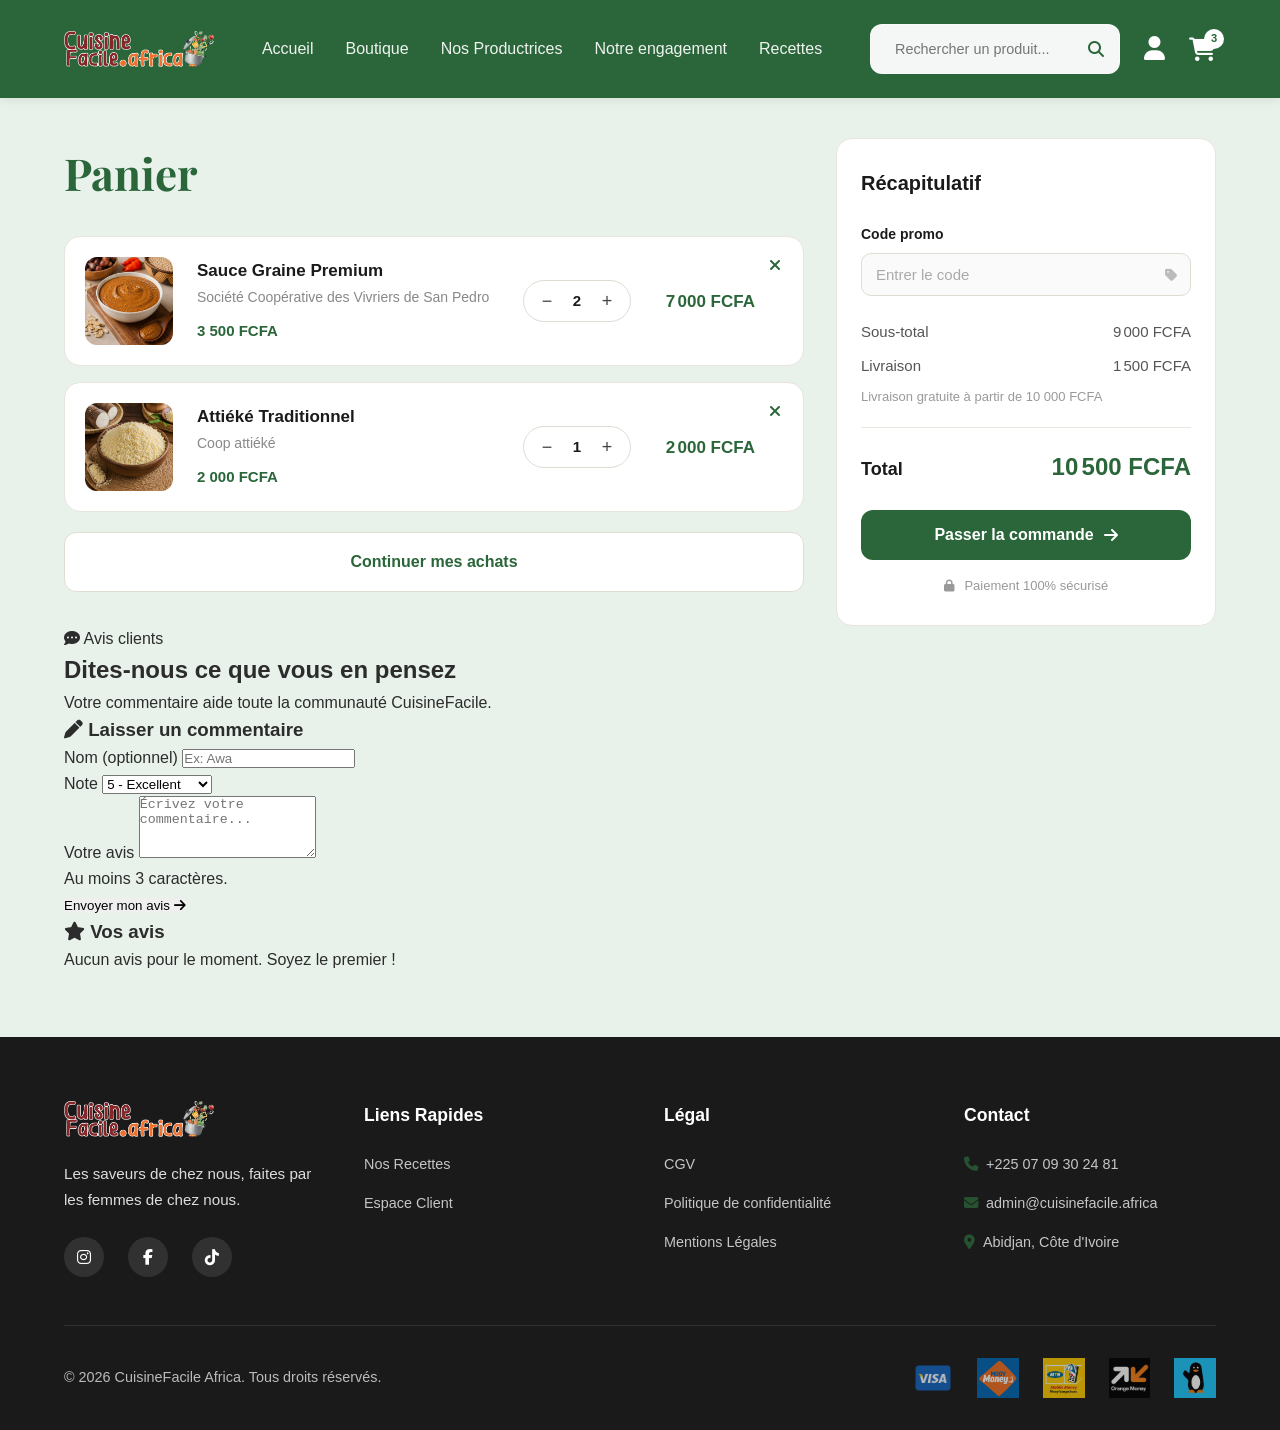
==== commit 6ccefb26: "Update cart.html" ====
--- a/cart.html
+++ b/cart.html
@@ -134,6 +134,68 @@
                     <p class="cart-secure-note"><i class="fas fa-lock" aria-hidden="true"></i> Paiement 100% sécurisé</p>
                 </aside>
             </div>
+
+            <section class="cart-comments-section" aria-label="Commentaires clients">
+                <div class="cart-comments-header">
+                    <span class="cart-comments-badge">
+                        <i class="fas fa-comment-dots" aria-hidden="true"></i>
+                        Avis clients
+                    </span>
+                    <h2 class="cart-comments-title">Dites-nous ce que vous en pensez</h2>
+                    <p class="cart-comments-subtitle">Votre commentaire aide toute la communauté CuisineFacile.</p>
+                </div>
+
+                <div class="cart-comments-grid">
+                    <div class="cart-comments-panel">
+                        <h3 class="cart-comments-panel-title">
+                            <i class="fas fa-pen" aria-hidden="true"></i>
+                            Laisser un commentaire
+                        </h3>
+
+                        <form id="commentsForm" class="cart-comments-form">
+                            <div class="cart-comments-form-row">
+                                <label for="commentName" class="cart-comments-label">Nom (optionnel)</label>
+                                <input id="commentName" name="commentName" type="text" class="cart-comments-input" placeholder="Ex: Awa">
+                            </div>
+
+                            <div class="cart-comments-form-row">
+                                <label for="commentRating" class="cart-comments-label">Note</label>
+                                <select id="commentRating" name="commentRating" class="cart-comments-select">
+                                    <option value="5" selected>5 - Excellent</option>
+                                    <option value="4">4 - Très bien</option>
+                                    <option value="3">3 - Bien</option>
+                                    <option value="2">2 - Moyen</option>
+                                    <option value="1">1 - À améliorer</option>
+                                </select>
+                            </div>
+
+                            <div class="cart-comments-form-row">
+                                <label for="commentMessage" class="cart-comments-label">Votre avis</label>
+                                <textarea id="commentMessage" name="commentMessage" class="cart-comments-textarea" rows="4" placeholder="Écrivez votre commentaire..."></textarea>
+                                <p class="cart-comments-help">Au moins 3 caractères.</p>
+                            </div>
+
+                            <div class="cart-comments-form-actions">
+                                <button type="submit" class="cart-comments-submit">
+                                    Envoyer mon avis
+                                    <i class="fas fa-arrow-right" aria-hidden="true"></i>
+                                </button>
+                                <p id="cartCommentsStatus" class="cart-comments-status" aria-live="polite"></p>
+                            </div>
+                        </form>
+                    </div>
+
+                    <div class="cart-comments-panel cart-comments-list-panel">
+                        <h3 class="cart-comments-panel-title">
+                            <i class="fas fa-star" aria-hidden="true"></i>
+                            Vos avis
+                        </h3>
+                        <div id="cartCommentsList" class="cart-comments-list"></div>
+                        <p id="cartCommentsEmpty" class="cart-comments-empty">Aucun avis pour le moment. Soyez le premier !</p>
+                    </div>
+                </div>
+            </section>
+
         </div>
     </main>
 
--- a/style.css
+++ b/style.css
@@ -4500,7 +4500,7 @@
 }
 
 .eng-mission-inner {
-    max-width: 720px;
+    max-width: 900px;
 }
 
 .eng-mission-title {
@@ -4540,7 +4540,6 @@
     display: flex;
     flex-direction: column;
     gap: 20px;
-    max-width: 900px;
 }
 
 .eng-pillar-row {
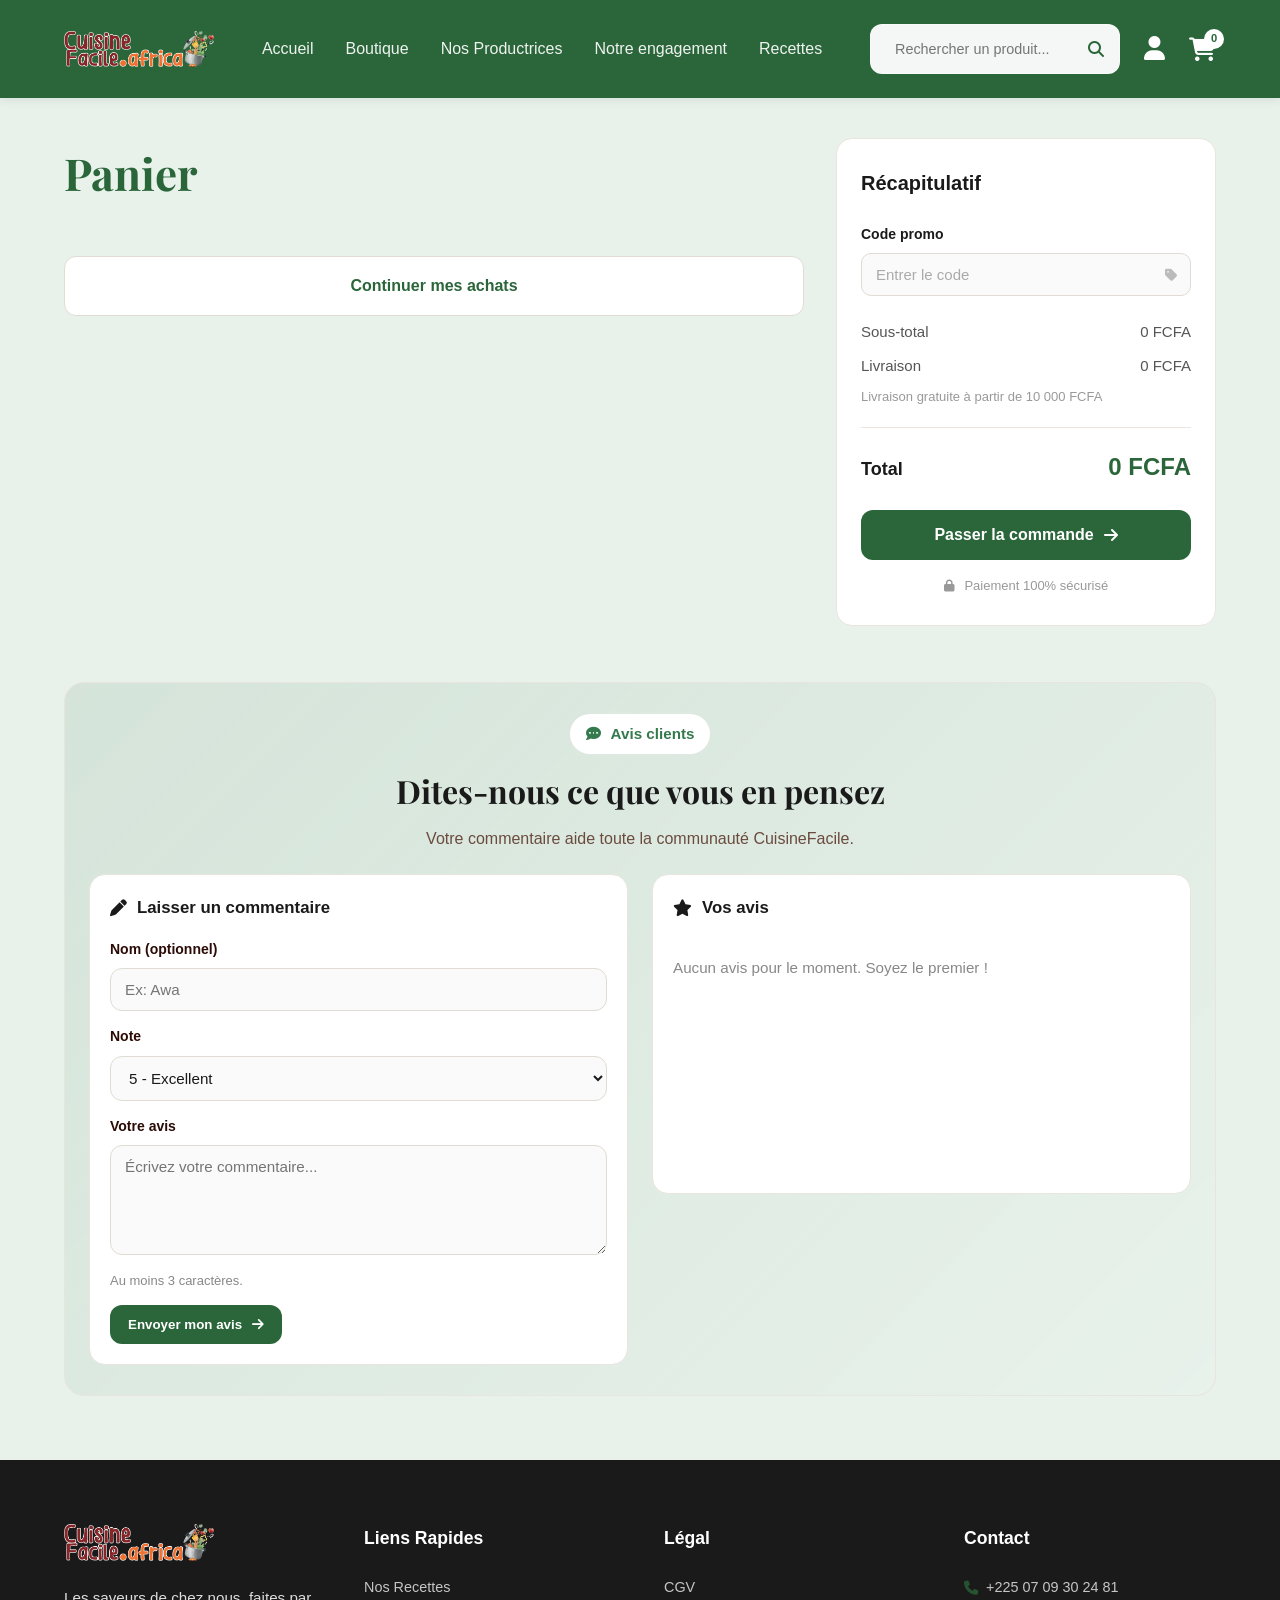
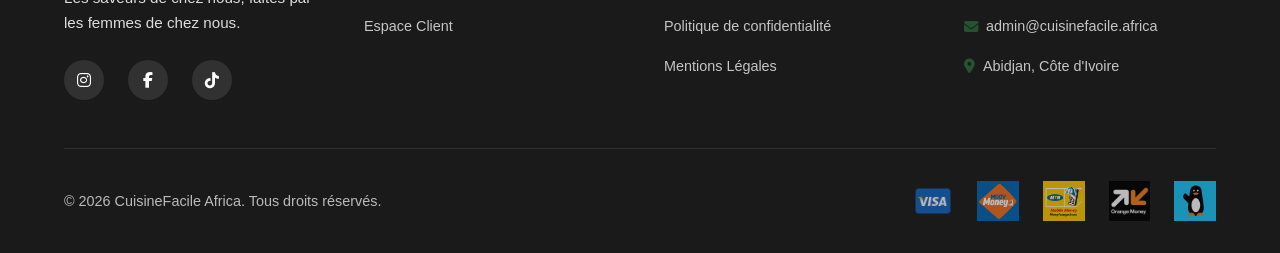
==== commit 88e9e47c: "Update cart.html" ====
--- a/cart.html
+++ b/cart.html
@@ -53,47 +53,7 @@
                 <div class="cart-main">
                     <h1 class="cart-page-title">Panier</h1>
 
-                    <div class="cart-items-list" id="cartItemsList">
-                        <article class="cart-item-card" data-unit-price="3500">
-                            <button type="button" class="cart-item-remove" aria-label="Supprimer"><i class="fas fa-times"></i></button>
-                            <div class="cart-item-image">
-                                <img src="img/Sauce graine pure.png" alt="Sauce Graine Premium">
-                            </div>
-                            <div class="cart-item-info">
-                                <h2 class="cart-item-name">Sauce Graine Premium</h2>
-                                <p class="cart-item-coop">Société Coopérative des Vivriers de San Pedro</p>
-                                <p class="cart-item-unit-price">3 500 FCFA</p>
-                            </div>
-                            <div class="cart-item-qty">
-                                <div class="cart-qty-control">
-                                    <button type="button" class="cart-qty-btn cart-qty-minus" aria-label="Diminuer">−</button>
-                                    <span class="cart-qty-value">2</span>
-                                    <button type="button" class="cart-qty-btn cart-qty-plus" aria-label="Augmenter">+</button>
-                                </div>
-                            </div>
-                            <p class="cart-item-line-total">7 000 FCFA</p>
-                        </article>
-
-                        <article class="cart-item-card" data-unit-price="2000">
-                            <button type="button" class="cart-item-remove" aria-label="Supprimer"><i class="fas fa-times"></i></button>
-                            <div class="cart-item-image">
-                                <img src="img/attieke.png" alt="Attiéké Traditionnel">
-                            </div>
-                            <div class="cart-item-info">
-                                <h2 class="cart-item-name">Attiéké Traditionnel</h2>
-                                <p class="cart-item-coop">Coop attiéké</p>
-                                <p class="cart-item-unit-price">2 000 FCFA</p>
-                            </div>
-                            <div class="cart-item-qty">
-                                <div class="cart-qty-control">
-                                    <button type="button" class="cart-qty-btn cart-qty-minus" aria-label="Diminuer">−</button>
-                                    <span class="cart-qty-value">1</span>
-                                    <button type="button" class="cart-qty-btn cart-qty-plus" aria-label="Augmenter">+</button>
-                                </div>
-                            </div>
-                            <p class="cart-item-line-total">2 000 FCFA</p>
-                        </article>
-                    </div>
+                    <div class="cart-items-list" id="cartItemsList"></div>
 
                     <a href="shop.html" class="btn-continue-shopping">Continuer mes achats</a>
                 </div>
--- a/style.css
+++ b/style.css
@@ -3824,6 +3824,246 @@
     }
 }
 
+/* ===== Cart Comments Section ===== */
+.cart-comments-section {
+    margin-top: 56px;
+    background: linear-gradient(135deg, rgba(43, 102, 58, 0.10), rgba(232, 242, 235, 0.9));
+    border: 1px solid #e8e4de;
+    border-radius: 20px;
+    padding: 30px 24px;
+}
+
+.cart-comments-header {
+    text-align: center;
+    margin-bottom: 22px;
+}
+
+.cart-comments-badge {
+    display: inline-flex;
+    align-items: center;
+    justify-content: center;
+    gap: 10px;
+    padding: 8px 16px;
+    border-radius: 999px;
+    background: var(--color-white);
+    border: 1px solid rgba(43, 102, 58, 0.15);
+    color: var(--color-green-mid);
+    font-weight: 700;
+    font-size: 0.95rem;
+    margin-bottom: 10px;
+}
+
+.cart-comments-title {
+    font-family: 'Playfair Display', Georgia, serif;
+    font-size: clamp(1.5rem, 2.6vw, 2rem);
+    font-weight: 700;
+    color: #1a1a1a;
+    margin-bottom: 10px;
+}
+
+.cart-comments-subtitle {
+    color: #6B4B3E;
+    max-width: 680px;
+    margin: 0 auto;
+    line-height: 1.6;
+}
+
+.cart-comments-grid {
+    display: grid;
+    grid-template-columns: 1fr 1fr;
+    gap: 24px;
+    align-items: start;
+}
+
+.cart-comments-panel {
+    background: var(--color-white);
+    border: 1px solid #e8e4de;
+    border-radius: 16px;
+    padding: 20px;
+}
+
+.cart-comments-panel-title {
+    display: flex;
+    align-items: center;
+    gap: 10px;
+    font-size: 1.05rem;
+    font-weight: 700;
+    color: #1a1a1a;
+    margin-bottom: 16px;
+}
+
+.cart-comments-form-row {
+    margin-bottom: 14px;
+}
+
+.cart-comments-label {
+    display: block;
+    font-size: 0.875rem;
+    font-weight: 600;
+    color: #2B0B05;
+    margin-bottom: 8px;
+}
+
+.cart-comments-input,
+.cart-comments-select,
+.cart-comments-textarea {
+    width: 100%;
+    padding: 12px 14px;
+    border: 1px solid #e0dcd4;
+    border-radius: 12px;
+    font-family: inherit;
+    font-size: 0.95rem;
+    color: #1a1a1a;
+    background: #fafafa;
+    transition: box-shadow 0.2s ease, border-color 0.2s ease;
+}
+
+.cart-comments-textarea {
+    resize: vertical;
+    min-height: 110px;
+}
+
+.cart-comments-input:focus,
+.cart-comments-select:focus,
+.cart-comments-textarea:focus {
+    outline: none;
+    border-color: var(--color-green-mid);
+    box-shadow: 0 0 0 3px rgba(52, 122, 77, 0.15);
+}
+
+.cart-comments-help {
+    margin-top: 8px;
+    color: #888;
+    font-size: 0.8125rem;
+}
+
+.cart-comments-form-actions {
+    display: flex;
+    align-items: center;
+    gap: 14px;
+    justify-content: space-between;
+    flex-wrap: wrap;
+    margin-top: 8px;
+}
+
+.cart-comments-submit {
+    display: inline-flex;
+    align-items: center;
+    justify-content: center;
+    gap: 10px;
+    padding: 12px 18px;
+    border-radius: 12px;
+    background: var(--color-green);
+    color: var(--color-white);
+    font-weight: 700;
+    font-family: inherit;
+    cursor: pointer;
+    border: none;
+    transition: background-color 0.2s ease, transform 0.2s ease;
+}
+
+.cart-comments-submit:hover {
+    background: var(--color-green-mid);
+    transform: translateY(-2px);
+}
+
+.cart-comments-status {
+    font-size: 0.9rem;
+    font-weight: 600;
+    color: var(--color-green-mid);
+}
+
+.cart-comments-list-panel {
+    min-height: 320px;
+}
+
+.cart-comments-list {
+    display: flex;
+    flex-direction: column;
+    gap: 12px;
+    max-height: 420px;
+    overflow: auto;
+    padding-right: 6px;
+}
+
+.cart-comments-empty {
+    margin: 18px 0 0;
+    color: #888;
+    font-size: 0.95rem;
+    line-height: 1.6;
+}
+
+.cart-comment-card {
+    border: 1px solid #e8e4de;
+    border-radius: 14px;
+    padding: 16px 14px;
+    background: #fff;
+}
+
+.cart-comment-top {
+    display: flex;
+    align-items: center;
+    gap: 12px;
+    margin-bottom: 8px;
+}
+
+.cart-comment-avatar {
+    width: 44px;
+    height: 44px;
+    border-radius: 50%;
+    background: var(--color-green-light);
+    border: 1px solid rgba(43, 102, 58, 0.18);
+    display: flex;
+    align-items: center;
+    justify-content: center;
+    font-weight: 800;
+    color: var(--color-green-mid);
+    flex-shrink: 0;
+}
+
+.cart-comment-name {
+    font-weight: 800;
+    color: #1a1a1a;
+    line-height: 1.2;
+}
+
+.cart-comments-stars {
+    display: flex;
+    gap: 2px;
+    margin-left: auto;
+}
+
+.cart-comment-star--filled {
+    color: #f5a623;
+}
+
+.cart-comment-star--empty {
+    color: rgba(245, 166, 35, 0.35);
+}
+
+.cart-comment-star {
+    font-size: 0.95rem;
+}
+
+.cart-comment-date {
+    font-size: 0.8rem;
+    color: #888;
+    margin-bottom: 10px;
+}
+
+.cart-comment-message {
+    color: #444;
+    line-height: 1.7;
+    white-space: pre-wrap;
+    word-break: break-word;
+}
+
+@media (max-width: 900px) {
+    .cart-comments-grid {
+        grid-template-columns: 1fr;
+    }
+}
+
 /* ===== Page produit boutique (maquette) ===== */
 .page-product {
     --pdp-green: #2B663A;
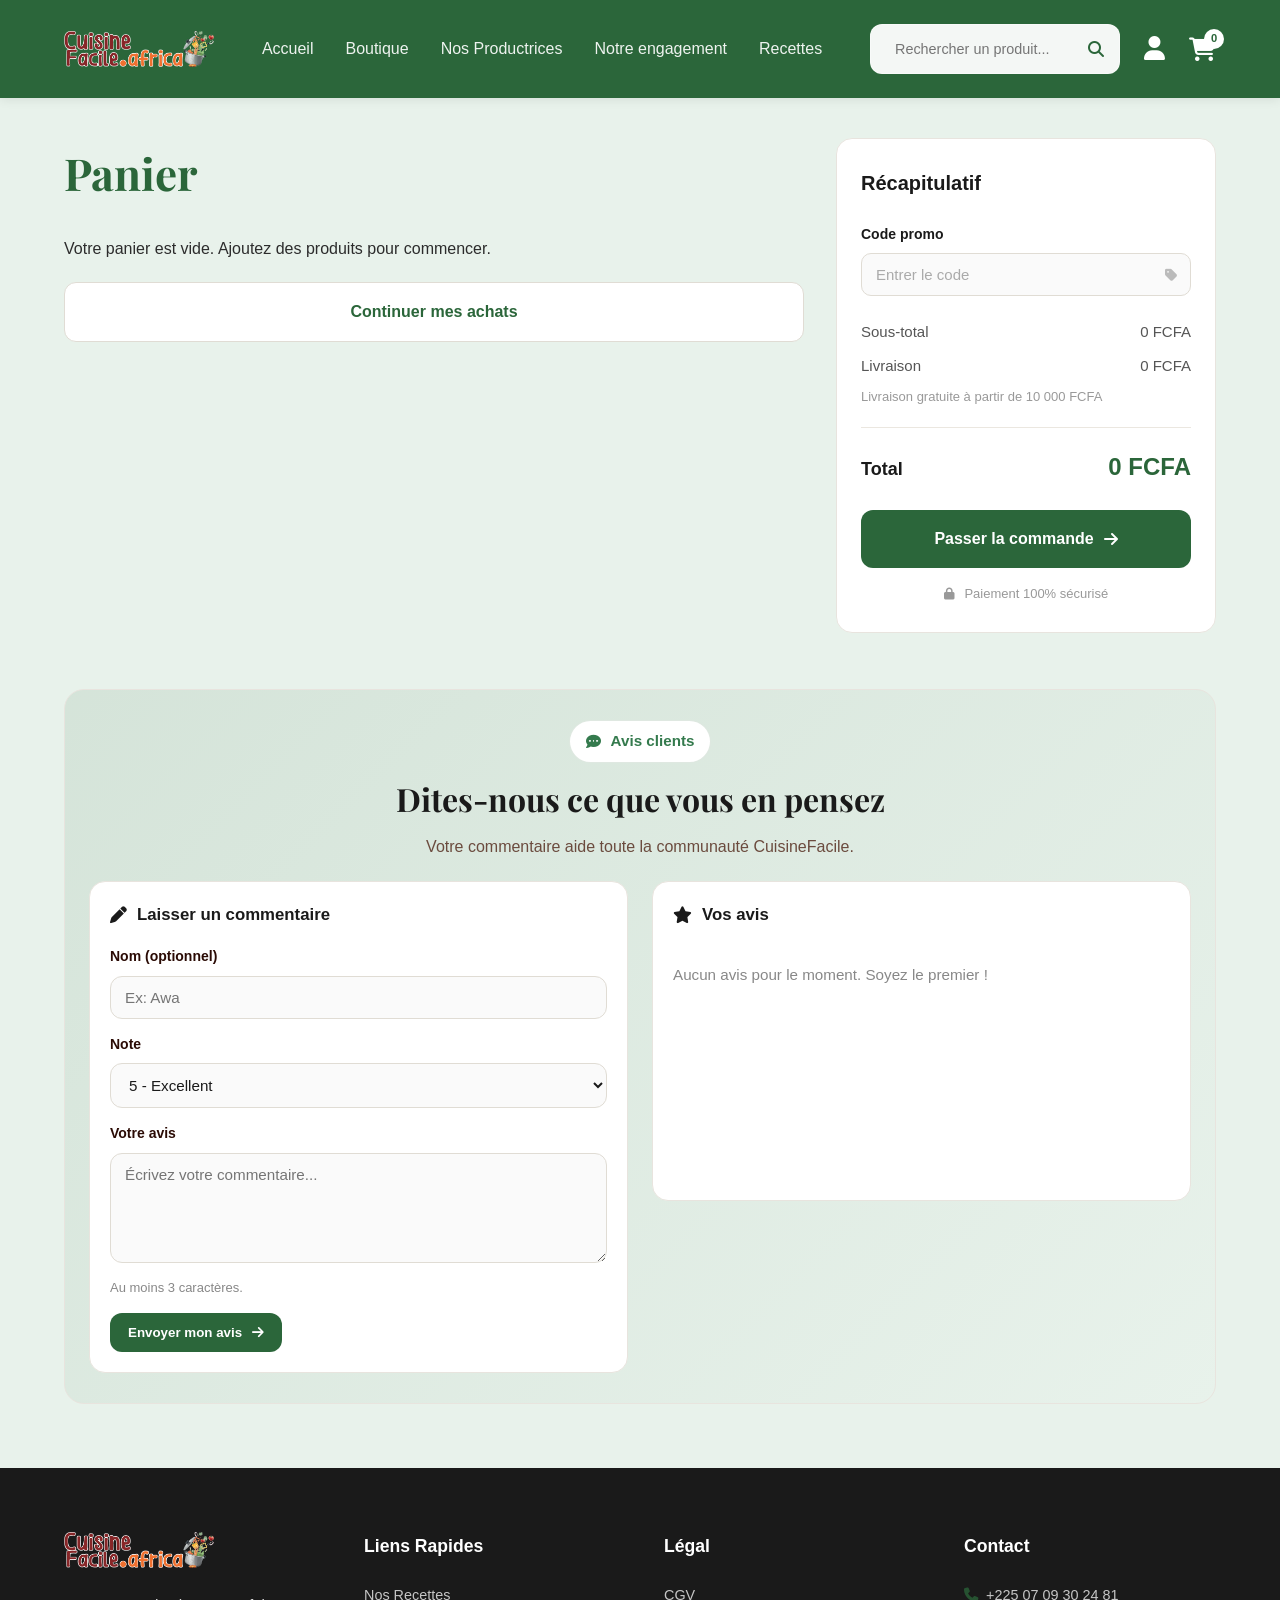
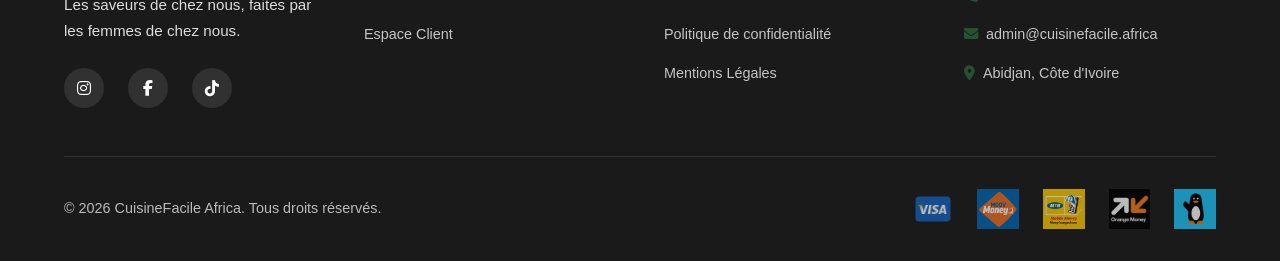
==== commit 84e0b1c5: "Update cart.html" ====
--- a/cart.html
+++ b/cart.html
@@ -86,10 +86,10 @@
                         <span id="cartGrandTotal">10 500 FCFA</span>
                     </div>
 
-                    <button type="button" class="btn-cart-checkout">
+                    <a href="checkout.html" class="btn-cart-checkout" id="btnGoCheckout">
                         Passer la commande
                         <i class="fas fa-arrow-right" aria-hidden="true"></i>
-                    </button>
+                    </a>
 
                     <p class="cart-secure-note"><i class="fas fa-lock" aria-hidden="true"></i> Paiement 100% sécurisé</p>
                 </aside>
--- a/style.css
+++ b/style.css
@@ -4074,10 +4074,6 @@
     background: var(--pdp-bg);
 }
 
-.page-product > .footer {
-    display: none;
-}
-
 .pdp-breadcrumb-wrap {
     padding: 20px 0 8px;
     background: var(--pdp-bg);
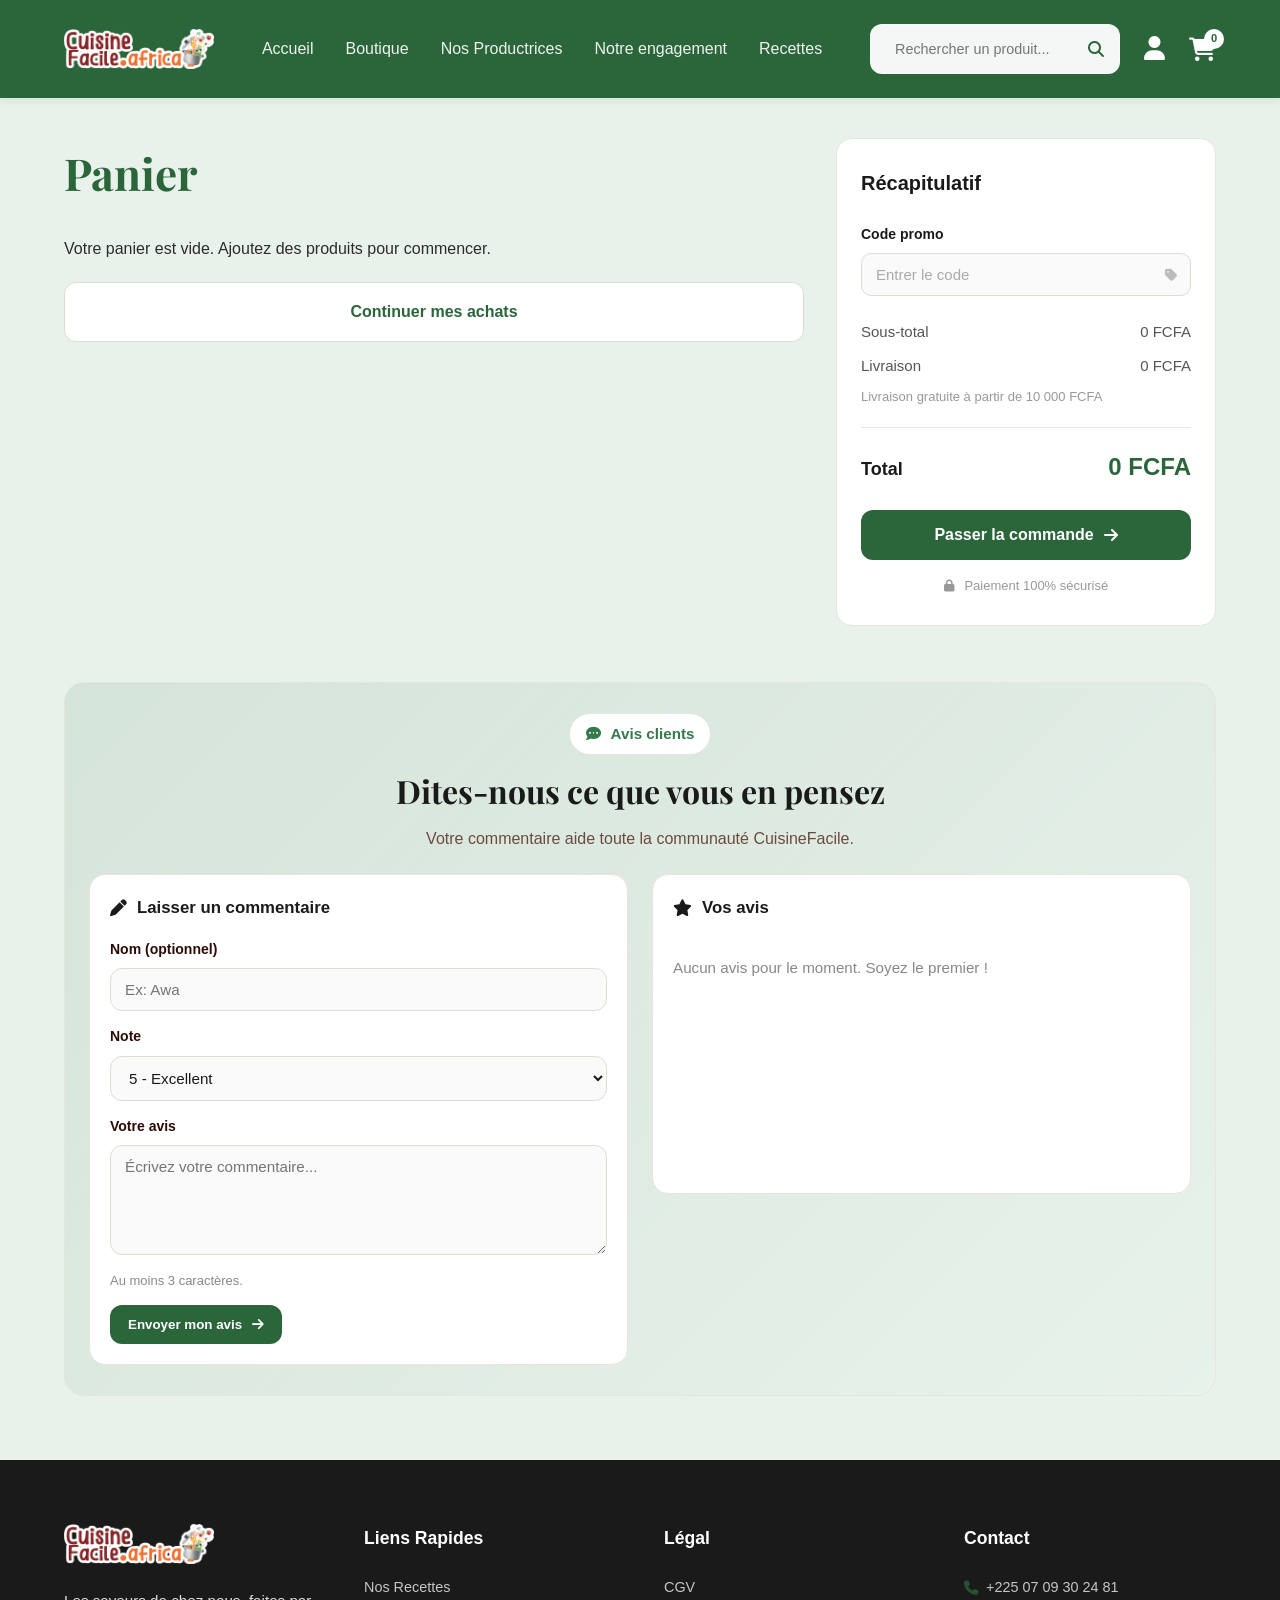
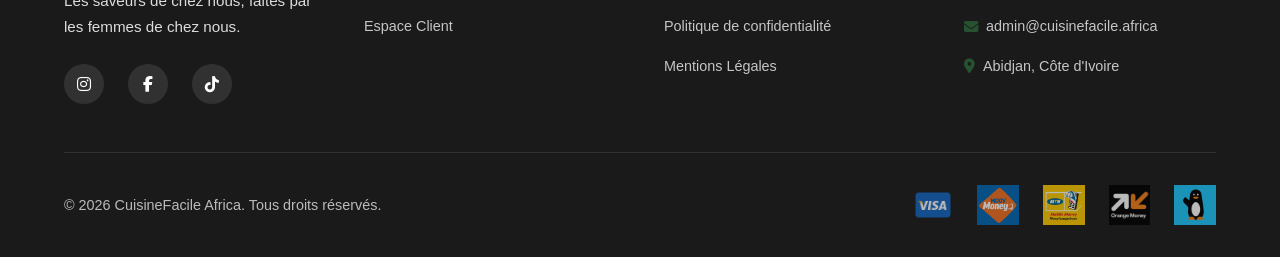
==== commit a6dc1581: "Update cart.html" ====
--- a/cart.html
+++ b/cart.html
@@ -24,7 +24,7 @@
                     <li><a href="shop.html" class="nav-link">Boutique</a></li>
                     <li><a href="producers.html" class="nav-link">Nos Productrices</a></li>
                     <li><a href="engagement.html" class="nav-link">Notre engagement</a></li>
-                    <li><a href="#" class="nav-link">Recettes</a></li>
+                    <li><a href="recettes.html" class="nav-link">Recettes</a></li>
                 </ul>
                 
                 <div class="nav-actions">
@@ -86,10 +86,10 @@
                         <span id="cartGrandTotal">10 500 FCFA</span>
                     </div>
 
-                    <a href="checkout.html" class="btn-cart-checkout" id="btnGoCheckout">
+                    <button type="button" class="btn-cart-checkout">
                         Passer la commande
                         <i class="fas fa-arrow-right" aria-hidden="true"></i>
-                    </a>
+                    </button>
 
                     <p class="cart-secure-note"><i class="fas fa-lock" aria-hidden="true"></i> Paiement 100% sécurisé</p>
                 </aside>
@@ -168,15 +168,15 @@
                     </div>
                     <p class="footer-description">Les saveurs de chez nous, faites par les femmes de chez nous.</p>
                     <div class="footer-social">
-                        <a href="#" class="social-link"><i class="fab fa-instagram"></i></a>
-                        <a href="#" class="social-link"><i class="fab fa-facebook-f"></i></a>
-                        <a href="#" class="social-link"><i class="fab fa-tiktok"></i></a>
+                        <a href="https://www.instagram.com/cuisine_facile_africa/" class="social-link"><i class="fab fa-instagram"></i></a>
+                        <a href="https://www.facebook.com/CuisineFacileAfrica1/" class="social-link"><i class="fab fa-facebook-f"></i></a>
+                        <a href="https://www.tiktok.com/@cuisine.facile.af?_t=8f1cqdY7nc5&_r=1" class="social-link"><i class="fab fa-tiktok"></i></a>
                     </div>
                 </div>
                 <div>
                     <h4 class="footer-title">Liens Rapides</h4>
                     <ul class="footer-links">
-                        <li><a href="#" class="footer-link">Nos Recettes</a></li>
+                        <li><a href="recettes.html" class="footer-link">Nos Recettes</a></li>
                         <li><a href="#" class="footer-link">Espace Client</a></li>
                     </ul>
                 </div>
--- a/style.css
+++ b/style.css
@@ -5440,3 +5440,800 @@
     }
 }
 
+/* ===== Page Recettes ===== */
+.page-recettes {
+    background-color: var(--color-green-light);
+}
+
+/* Hero */
+.recettes-hero {
+    position: relative;
+    min-height: 320px;
+    display: flex;
+    align-items: center;
+    justify-content: center;
+    background-image: url('img/recette.jpg');
+    background-size: cover;
+    background-position: center;
+    text-align: center;
+}
+
+.recettes-hero-overlay {
+    position: absolute;
+    inset: 0;
+    background: linear-gradient(
+        135deg,
+        rgba(43, 102, 58, 0.72) 0%,
+        rgba(52, 122, 77, 0.65) 100%
+    );
+}
+
+.recettes-hero-content {
+    position: relative;
+    z-index: 1;
+    padding: 64px var(--spacing-md);
+    color: #fff;
+}
+
+.recettes-hero-icon {
+    font-size: 2.5rem;
+    margin-bottom: 16px;
+    opacity: 0.95;
+}
+
+.recettes-hero-content h1 {
+    font-family: var(--font-primary);
+    font-size: clamp(2rem, 5vw, 2.75rem);
+    font-weight: 700;
+    margin-bottom: 12px;
+    letter-spacing: -0.02em;
+}
+
+.recettes-hero-subtitle {
+    font-size: 1.0625rem;
+    font-weight: 400;
+    max-width: 560px;
+    margin: 0 auto;
+    line-height: 1.55;
+    opacity: 0.95;
+}
+
+/* Annonce */
+.recettes-announce {
+    background-color: var(--color-white);
+    border-bottom: 1px solid #c5dcc9;
+    padding: 14px 0;
+}
+
+.recettes-announce-inner {
+    display: flex;
+    align-items: center;
+    justify-content: center;
+    gap: 10px;
+    text-align: center;
+    font-size: 0.9375rem;
+    color: var(--color-text-dark);
+}
+
+.recettes-announce-inner i {
+    color: var(--color-green);
+    font-size: 1rem;
+}
+
+.recettes-announce-inner strong {
+    font-weight: 700;
+}
+
+/* Grille */
+.recettes-list-section {
+    padding: 48px 0 56px;
+}
+
+.recettes-grid {
+    display: grid;
+    grid-template-columns: repeat(3, 1fr);
+    gap: 28px;
+}
+
+.recette-card {
+    background: #fff;
+    border-radius: 14px;
+    overflow: hidden;
+    box-shadow: 0 4px 20px rgba(0, 0, 0, 0.07);
+    display: flex;
+    flex-direction: column;
+    transition: transform var(--transition-normal), box-shadow var(--transition-normal);
+}
+
+.recette-card:hover {
+    transform: translateY(-4px);
+    box-shadow: 0 12px 28px rgba(0, 0, 0, 0.1);
+}
+
+.recette-card-image {
+    position: relative;
+    aspect-ratio: 16 / 11;
+    overflow: hidden;
+    background: var(--color-green-light);
+}
+
+.recette-card-image img {
+    width: 100%;
+    height: 100%;
+    object-fit: cover;
+}
+
+.recette-card-image img[src$=".png"] {
+    object-fit: contain;
+    padding: 12px;
+    background: linear-gradient(145deg, var(--color-green-light), #dceee2);
+}
+
+.recette-badge {
+    position: absolute;
+    font-size: 0.75rem;
+    font-weight: 600;
+    border-radius: 50px;
+    padding: 5px 10px;
+    display: inline-flex;
+    align-items: center;
+    gap: 5px;
+    line-height: 1.2;
+}
+
+.recette-badge--products {
+    top: 12px;
+    left: 12px;
+    background-color: var(--color-green);
+    color: #fff;
+}
+
+.recette-badge--products i {
+    font-size: 0.6875rem;
+}
+
+.recette-badge--level {
+    top: 12px;
+    right: 12px;
+    background-color: #fff;
+    color: var(--color-green);
+    border: 1px solid #b8d4be;
+    font-weight: 500;
+}
+
+.recette-card-body {
+    padding: 20px 20px 22px;
+    display: flex;
+    flex-direction: column;
+    flex: 1;
+}
+
+.recette-card-title {
+    font-size: 1.1875rem;
+    font-weight: 700;
+    color: var(--color-text-dark);
+    margin-bottom: 8px;
+    line-height: 1.3;
+}
+
+.recette-card-desc {
+    font-size: 0.875rem;
+    color: var(--color-text-light);
+    line-height: 1.5;
+    margin-bottom: 14px;
+    display: -webkit-box;
+    -webkit-line-clamp: 2;
+    -webkit-box-orient: vertical;
+    overflow: hidden;
+}
+
+.recette-card-meta {
+    display: flex;
+    gap: 18px;
+    margin-bottom: 16px;
+    font-size: 0.8125rem;
+    color: #888;
+}
+
+.recette-card-meta span {
+    display: inline-flex;
+    align-items: center;
+    gap: 6px;
+}
+
+.recette-card-meta i {
+    font-size: 0.875rem;
+    color: var(--color-green-mid);
+}
+
+.recette-ingredients-label {
+    font-size: 0.8125rem;
+    font-weight: 700;
+    color: var(--color-green);
+    margin-bottom: 8px;
+}
+
+.recette-tags {
+    display: flex;
+    flex-wrap: wrap;
+    gap: 6px;
+    margin-bottom: 18px;
+}
+
+.recette-tag {
+    font-size: 0.6875rem;
+    padding: 4px 10px;
+    border-radius: 50px;
+    border: 1px solid #b8d4be;
+    color: var(--color-text-light);
+    background: var(--color-green-light);
+    white-space: nowrap;
+    max-width: 100%;
+    overflow: hidden;
+    text-overflow: ellipsis;
+}
+
+.recette-tag--more {
+    font-weight: 600;
+    color: var(--color-green);
+    border-color: var(--color-green-mid);
+}
+
+.recette-btn {
+    display: block;
+    width: 100%;
+    margin-top: auto;
+    padding: 12px 16px;
+    text-align: center;
+    background-color: var(--color-green);
+    color: #fff;
+    font-size: 0.9375rem;
+    font-weight: 600;
+    border-radius: var(--radius-sm);
+    transition: background-color var(--transition-fast);
+}
+
+.recette-btn:hover {
+    background-color: var(--color-green-mid);
+    color: #fff;
+}
+
+/* Bannière CTA */
+.recettes-cta {
+    background: linear-gradient(90deg, var(--color-green) 0%, var(--color-green-mid) 100%);
+    padding: 56px 0;
+    text-align: center;
+    color: #fff;
+}
+
+.recettes-cta-inner {
+    max-width: 640px;
+}
+
+.recettes-cta-icon {
+    font-size: 1.75rem;
+    margin-bottom: 16px;
+    opacity: 0.9;
+}
+
+.recettes-cta h2 {
+    font-size: clamp(1.375rem, 3vw, 1.75rem);
+    font-weight: 700;
+    margin-bottom: 12px;
+    line-height: 1.3;
+}
+
+.recettes-cta p {
+    font-size: 0.9375rem;
+    opacity: 0.92;
+    line-height: 1.55;
+    margin-bottom: 24px;
+}
+
+.recettes-cta-btn {
+    display: inline-block;
+    padding: 12px 28px;
+    background-color: var(--color-white);
+    color: var(--color-green);
+    font-weight: 600;
+    font-size: 0.9375rem;
+    border-radius: var(--radius-sm);
+    border: 2px solid rgba(255, 255, 255, 0.4);
+    transition: background-color var(--transition-fast), transform var(--transition-fast);
+}
+
+.recettes-cta-btn:hover {
+    background-color: var(--color-green-light);
+    color: var(--color-green);
+    transform: translateY(-2px);
+}
+
+@media (max-width: 1024px) {
+    .recettes-grid {
+        grid-template-columns: repeat(2, 1fr);
+    }
+}
+
+.recettes-grid--three {
+    max-width: 1100px;
+    margin: 0 auto;
+}
+
+.recettes-grid--four {
+    max-width: 1100px;
+    margin: 0 auto;
+    grid-template-columns: repeat(2, 1fr);
+}
+
+@media (min-width: 1100px) {
+    .recettes-grid--four {
+        grid-template-columns: repeat(4, 1fr);
+        max-width: 1400px;
+    }
+}
+
+@media (max-width: 640px) {
+    .recettes-hero {
+        min-height: 260px;
+    }
+
+    .recettes-grid {
+        grid-template-columns: 1fr;
+        gap: 22px;
+    }
+
+    .recettes-announce-inner {
+        flex-direction: column;
+        gap: 6px;
+        padding: 0 8px;
+    }
+
+    .recettes-list-section {
+        padding: 32px 0 40px;
+    }
+}
+
+/* ===== Page Détail Recette ===== */
+.page-recette-detail {
+    background-color: var(--color-green-light);
+}
+
+.recette-detail-page {
+    padding: 24px 0 64px;
+}
+
+.recette-detail-back {
+    display: inline-flex;
+    align-items: center;
+    gap: 8px;
+    font-size: 0.9375rem;
+    font-weight: 500;
+    color: var(--color-green);
+    margin-bottom: 28px;
+}
+
+.recette-detail-back:hover {
+    color: var(--color-green-mid);
+}
+
+.recette-detail-hero {
+    display: grid;
+    grid-template-columns: 1fr 1fr;
+    gap: 36px;
+    align-items: start;
+    margin-bottom: 40px;
+}
+
+.recette-detail-hero-image {
+    position: relative;
+    border-radius: var(--radius-lg);
+    overflow: hidden;
+    aspect-ratio: 4 / 3;
+    background: var(--color-green-light);
+}
+
+.recette-detail-hero-image img {
+    width: 100%;
+    height: 100%;
+    object-fit: cover;
+}
+
+.recette-detail-difficulty-badge {
+    position: absolute;
+    top: 14px;
+    right: 14px;
+    background: #fff;
+    color: var(--color-green);
+    border: 1px solid #b8d4be;
+    font-size: 0.8125rem;
+    font-weight: 600;
+    padding: 6px 14px;
+    border-radius: 50px;
+}
+
+.recette-detail-category {
+    display: inline-block;
+    background-color: var(--color-green);
+    color: #fff;
+    font-size: 0.75rem;
+    font-weight: 600;
+    padding: 5px 12px;
+    border-radius: 50px;
+    margin-bottom: 12px;
+    text-transform: uppercase;
+    letter-spacing: 0.04em;
+}
+
+.recette-detail-title {
+    font-family: 'Playfair Display', Georgia, serif;
+    font-size: clamp(1.75rem, 4vw, 2.25rem);
+    font-weight: 700;
+    color: var(--color-text-dark);
+    margin-bottom: 14px;
+    line-height: 1.2;
+}
+
+.recette-detail-intro {
+    font-size: 1rem;
+    color: var(--color-text-light);
+    line-height: 1.6;
+    margin-bottom: 24px;
+}
+
+.recette-detail-stats {
+    display: grid;
+    grid-template-columns: repeat(3, 1fr);
+    gap: 12px;
+}
+
+.recette-detail-stat {
+    display: flex;
+    align-items: center;
+    gap: 12px;
+    padding: 14px 16px;
+    background: #fff;
+    border: 1px solid #c5dcc9;
+    border-radius: var(--radius-md);
+}
+
+.recette-detail-stat > i {
+    font-size: 1.25rem;
+    color: var(--color-green);
+}
+
+.recette-detail-stat strong {
+    display: block;
+    font-size: 0.9375rem;
+    color: var(--color-text-dark);
+}
+
+.recette-detail-stat span {
+    font-size: 0.75rem;
+    color: var(--color-text-light);
+}
+
+.recette-detail-layout {
+    display: grid;
+    grid-template-columns: 1fr 340px;
+    gap: 32px;
+    align-items: start;
+}
+
+.recette-detail-main {
+    display: flex;
+    flex-direction: column;
+    gap: 28px;
+}
+
+.recette-detail-block {
+    background: #fff;
+    border: 1px solid #d4e5d8;
+    border-radius: var(--radius-lg);
+    padding: 28px 32px;
+}
+
+.recette-detail-block h2 {
+    font-size: 1.25rem;
+    font-weight: 700;
+    color: var(--color-green);
+    margin-bottom: 20px;
+}
+
+.recette-detail-ingredients {
+    list-style: none;
+    display: flex;
+    flex-direction: column;
+    gap: 12px;
+}
+
+.recette-detail-ingredient {
+    display: flex;
+    align-items: flex-start;
+    gap: 12px;
+    font-size: 0.9375rem;
+    color: var(--color-text-dark);
+    line-height: 1.5;
+}
+
+.recette-detail-check {
+    color: var(--color-green);
+    margin-top: 3px;
+    flex-shrink: 0;
+}
+
+.recette-detail-available {
+    display: inline-block;
+    margin-left: 8px;
+    font-size: 0.6875rem;
+    font-weight: 600;
+    color: var(--color-green);
+    background: var(--color-green-light);
+    padding: 2px 8px;
+    border-radius: 50px;
+    vertical-align: middle;
+}
+
+.recette-detail-steps {
+    list-style: none;
+    display: flex;
+    flex-direction: column;
+    gap: 20px;
+}
+
+.recette-detail-step {
+    display: flex;
+    gap: 16px;
+    align-items: flex-start;
+}
+
+.recette-detail-step-num {
+    flex-shrink: 0;
+    width: 32px;
+    height: 32px;
+    border-radius: 50%;
+    background-color: var(--color-green);
+    color: #fff;
+    font-size: 0.875rem;
+    font-weight: 700;
+    display: flex;
+    align-items: center;
+    justify-content: center;
+}
+
+.recette-detail-step p {
+    font-size: 0.9375rem;
+    color: var(--color-text-dark);
+    line-height: 1.6;
+    margin: 0;
+    padding-top: 4px;
+}
+
+.recette-detail-tip {
+    display: flex;
+    gap: 16px;
+    background: var(--color-green-light);
+    border: 1px solid #b8d4be;
+    border-radius: var(--radius-lg);
+    padding: 22px 24px;
+}
+
+.recette-detail-tip > i {
+    font-size: 1.5rem;
+    color: var(--color-green);
+    margin-top: 2px;
+}
+
+.recette-detail-tip h3 {
+    font-size: 1rem;
+    font-weight: 700;
+    color: var(--color-green);
+    margin-bottom: 6px;
+}
+
+.recette-detail-tip p {
+    font-size: 0.9375rem;
+    color: var(--color-text-light);
+    line-height: 1.55;
+    margin: 0;
+}
+
+.recette-detail-sidebar {
+    display: flex;
+    flex-direction: column;
+    gap: 20px;
+    position: sticky;
+    top: 100px;
+}
+
+.recette-shop-box {
+    background: #fff;
+    border: 1px solid #d4e5d8;
+    border-radius: var(--radius-lg);
+    overflow: hidden;
+}
+
+.recette-shop-box-header {
+    background: linear-gradient(90deg, var(--color-green), var(--color-green-mid));
+    color: #fff;
+    padding: 18px 20px;
+    display: flex;
+    align-items: center;
+    gap: 10px;
+}
+
+.recette-shop-box-header h3 {
+    font-size: 0.9375rem;
+    font-weight: 600;
+    margin: 0;
+    line-height: 1.3;
+}
+
+.recette-shop-list {
+    padding: 16px;
+    display: flex;
+    flex-direction: column;
+    gap: 16px;
+}
+
+.recette-shop-item {
+    display: flex;
+    gap: 12px;
+    align-items: flex-start;
+}
+
+.recette-shop-item-img {
+    flex-shrink: 0;
+    width: 64px;
+    height: 64px;
+    border-radius: var(--radius-sm);
+    overflow: hidden;
+    background: var(--color-green-light);
+}
+
+.recette-shop-item-img img {
+    width: 100%;
+    height: 100%;
+    object-fit: contain;
+    padding: 4px;
+}
+
+.recette-shop-item-info {
+    flex: 1;
+    min-width: 0;
+}
+
+.recette-shop-item-name {
+    display: block;
+    font-size: 0.8125rem;
+    font-weight: 600;
+    color: var(--color-text-dark);
+    margin-bottom: 4px;
+    line-height: 1.3;
+}
+
+.recette-shop-item-name:hover {
+    color: var(--color-green);
+}
+
+.recette-shop-item-stars {
+    display: block;
+    font-size: 0.6875rem;
+    color: #e6a800;
+    margin-bottom: 4px;
+}
+
+.recette-shop-item-price {
+    display: block;
+    font-size: 0.875rem;
+    font-weight: 700;
+    color: var(--color-green);
+    margin-bottom: 8px;
+}
+
+.recette-shop-add {
+    width: 100%;
+    padding: 8px 12px;
+    background-color: var(--color-green);
+    color: #fff;
+    font-size: 0.8125rem;
+    font-weight: 600;
+    border-radius: 6px;
+    display: inline-flex;
+    align-items: center;
+    justify-content: center;
+    gap: 6px;
+}
+
+.recette-shop-add:hover {
+    background-color: var(--color-green-mid);
+}
+
+.recette-shop-add--done {
+    background-color: var(--color-green-mid) !important;
+}
+
+.recette-detail-hero-image img {
+    object-fit: cover;
+}
+
+.recette-shop-all {
+    display: block;
+    text-align: center;
+    padding: 14px;
+    font-size: 0.875rem;
+    font-weight: 600;
+    color: var(--color-green);
+    border-top: 1px solid #e8f2eb;
+}
+
+.recette-shop-all:hover {
+    background: var(--color-green-light);
+}
+
+.recette-newsletter-box {
+    background: #fff;
+    border: 1px solid #d4e5d8;
+    border-radius: var(--radius-lg);
+    padding: 22px 20px;
+    text-align: center;
+}
+
+.recette-newsletter-badge {
+    display: inline-block;
+    font-size: 0.6875rem;
+    font-weight: 700;
+    text-transform: uppercase;
+    color: var(--color-green);
+    background: var(--color-green-light);
+    padding: 4px 10px;
+    border-radius: 50px;
+    margin-bottom: 12px;
+}
+
+.recette-newsletter-box p {
+    font-size: 0.875rem;
+    color: var(--color-text-light);
+    line-height: 1.5;
+    margin-bottom: 16px;
+}
+
+.recette-newsletter-btn {
+    display: block;
+    width: 100%;
+    padding: 12px;
+    background: #fff;
+    border: 2px solid var(--color-green);
+    color: var(--color-green);
+    font-weight: 600;
+    font-size: 0.9375rem;
+    border-radius: var(--radius-sm);
+}
+
+.recette-newsletter-btn:hover {
+    background: var(--color-green-light);
+}
+
+@media (max-width: 1024px) {
+    .recette-detail-hero {
+        grid-template-columns: 1fr;
+    }
+
+    .recette-detail-layout {
+        grid-template-columns: 1fr;
+    }
+
+    .recette-detail-sidebar {
+        position: static;
+    }
+}
+
+@media (max-width: 600px) {
+    .recette-detail-stats {
+        grid-template-columns: 1fr;
+    }
+
+    .recette-detail-block {
+        padding: 20px;
+    }
+}
+
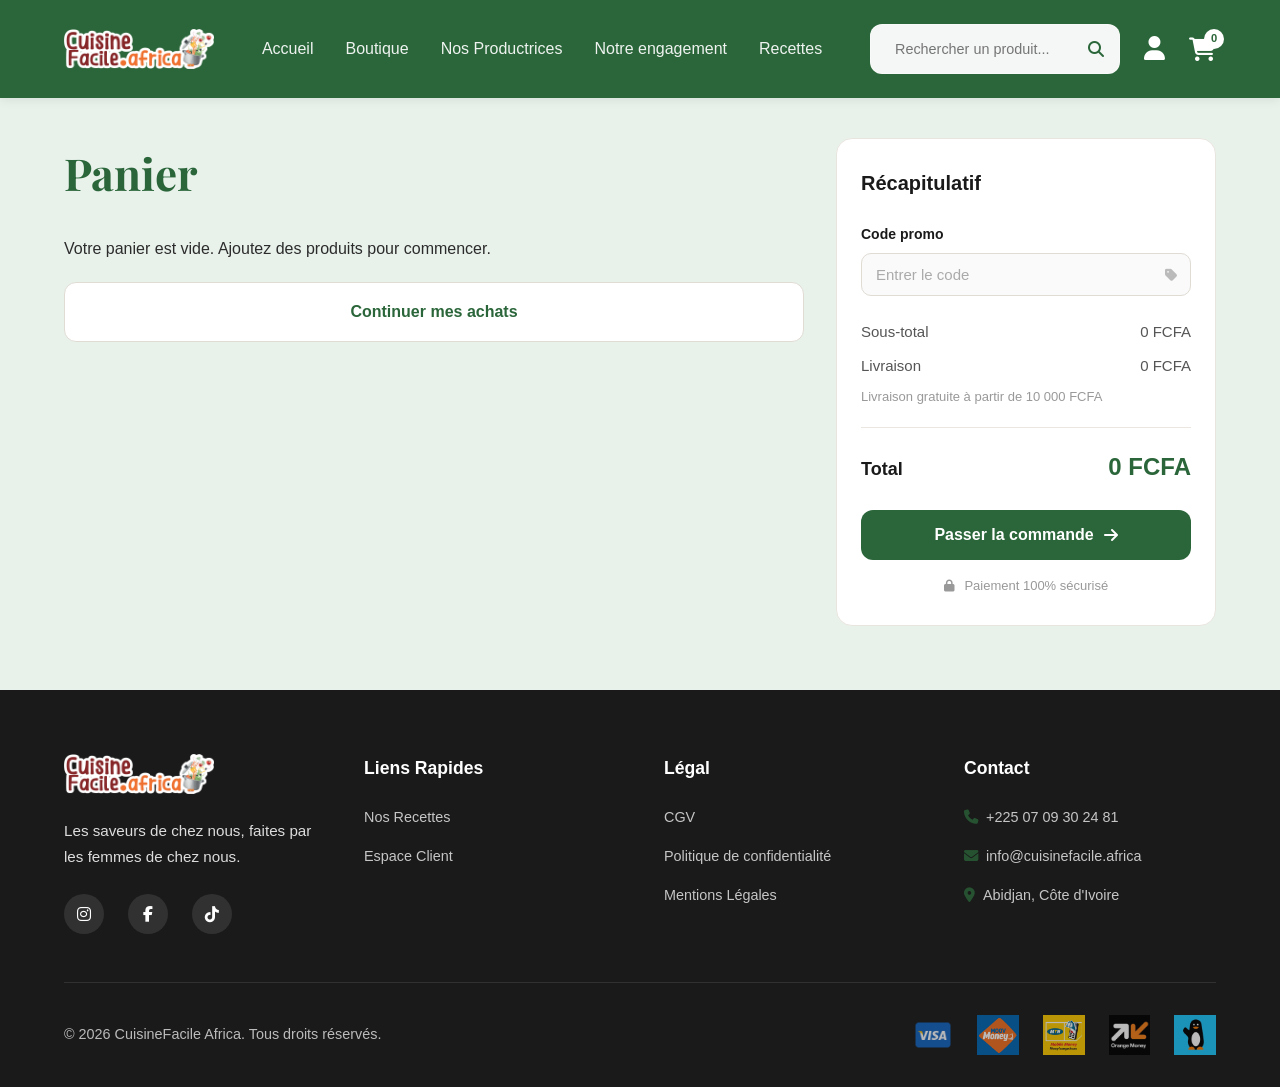
==== commit cb22df33: "Update cart.html" ====
--- a/cart.html
+++ b/cart.html
@@ -5,7 +5,7 @@
     <meta name="viewport" content="width=device-width, initial-scale=1.0">
     <title>Panier - CuisineFacile.africa</title>
     <meta name="description" content="Consultez votre panier et finalisez votre commande sur CuisineFacile.africa">
-    <link rel="stylesheet" href="style.css">
+    <link rel="stylesheet" href="style.css?v=20260605">
     <link rel="stylesheet" href="https://cdnjs.cloudflare.com/ajax/libs/font-awesome/6.4.0/css/all.min.css">
     <link rel="preconnect" href="https://fonts.googleapis.com">
     <link rel="preconnect" href="https://fonts.gstatic.com" crossorigin>
@@ -95,67 +95,6 @@
                 </aside>
             </div>
 
-            <section class="cart-comments-section" aria-label="Commentaires clients">
-                <div class="cart-comments-header">
-                    <span class="cart-comments-badge">
-                        <i class="fas fa-comment-dots" aria-hidden="true"></i>
-                        Avis clients
-                    </span>
-                    <h2 class="cart-comments-title">Dites-nous ce que vous en pensez</h2>
-                    <p class="cart-comments-subtitle">Votre commentaire aide toute la communauté CuisineFacile.</p>
-                </div>
-
-                <div class="cart-comments-grid">
-                    <div class="cart-comments-panel">
-                        <h3 class="cart-comments-panel-title">
-                            <i class="fas fa-pen" aria-hidden="true"></i>
-                            Laisser un commentaire
-                        </h3>
-
-                        <form id="commentsForm" class="cart-comments-form">
-                            <div class="cart-comments-form-row">
-                                <label for="commentName" class="cart-comments-label">Nom (optionnel)</label>
-                                <input id="commentName" name="commentName" type="text" class="cart-comments-input" placeholder="Ex: Awa">
-                            </div>
-
-                            <div class="cart-comments-form-row">
-                                <label for="commentRating" class="cart-comments-label">Note</label>
-                                <select id="commentRating" name="commentRating" class="cart-comments-select">
-                                    <option value="5" selected>5 - Excellent</option>
-                                    <option value="4">4 - Très bien</option>
-                                    <option value="3">3 - Bien</option>
-                                    <option value="2">2 - Moyen</option>
-                                    <option value="1">1 - À améliorer</option>
-                                </select>
-                            </div>
-
-                            <div class="cart-comments-form-row">
-                                <label for="commentMessage" class="cart-comments-label">Votre avis</label>
-                                <textarea id="commentMessage" name="commentMessage" class="cart-comments-textarea" rows="4" placeholder="Écrivez votre commentaire..."></textarea>
-                                <p class="cart-comments-help">Au moins 3 caractères.</p>
-                            </div>
-
-                            <div class="cart-comments-form-actions">
-                                <button type="submit" class="cart-comments-submit">
-                                    Envoyer mon avis
-                                    <i class="fas fa-arrow-right" aria-hidden="true"></i>
-                                </button>
-                                <p id="cartCommentsStatus" class="cart-comments-status" aria-live="polite"></p>
-                            </div>
-                        </form>
-                    </div>
-
-                    <div class="cart-comments-panel cart-comments-list-panel">
-                        <h3 class="cart-comments-panel-title">
-                            <i class="fas fa-star" aria-hidden="true"></i>
-                            Vos avis
-                        </h3>
-                        <div id="cartCommentsList" class="cart-comments-list"></div>
-                        <p id="cartCommentsEmpty" class="cart-comments-empty">Aucun avis pour le moment. Soyez le premier !</p>
-                    </div>
-                </div>
-            </section>
-
         </div>
     </main>
 
@@ -192,7 +131,7 @@
                     <h4 class="footer-title">Contact</h4>
                     <ul class="footer-links">
                         <li><a href="tel:+2250709302481" class="footer-link"><i class="fas fa-phone"></i> +225 07 09 30 24 81</a></li>
-                        <li><a href="mailto:admin@cuisinefacile.africa" class="footer-link"><i class="fas fa-envelope"></i> admin@cuisinefacile.africa</a></li>
+                        <li><a href="mailto:info@cuisinefacile.africa" class="footer-link"><i class="fas fa-envelope"></i> info@cuisinefacile.africa</a></li>
                         <li><a href="#" class="footer-link"><i class="fas fa-map-marker-alt"></i> Abidjan, Côte d'Ivoire</a></li>
                     </ul>
                 </div>
@@ -212,6 +151,6 @@
         </div>
     </footer>
 
-    <script src="script.js?v=20260531"></script>
+    <script src="script.js?v=20260603d"></script>
 </body>
 </html>
--- a/style.css
+++ b/style.css
@@ -6237,3 +6237,353 @@
     }
 }
 
+/* ===== Page Checkout ===== */
+.page-checkout {
+    --checkout-accent: var(--color-green);
+    --checkout-accent-hover: var(--color-green-mid);
+    background-color: var(--color-green-light);
+}
+
+.checkout-section {
+    padding: 28px 0 64px;
+}
+
+.checkout-back {
+    display: inline-flex;
+    align-items: center;
+    gap: 8px;
+    font-size: 0.9375rem;
+    font-weight: 500;
+    color: var(--checkout-accent);
+    margin-bottom: 20px;
+}
+
+.checkout-back:hover {
+    color: var(--checkout-accent-hover);
+}
+
+.checkout-page-title {
+    font-family: 'Playfair Display', Georgia, serif;
+    font-size: clamp(1.75rem, 4vw, 2.25rem);
+    font-weight: 700;
+    color: #1a1a1a;
+    margin-bottom: 32px;
+}
+
+.checkout-layout {
+    display: grid;
+    grid-template-columns: 1fr 380px;
+    gap: 32px;
+    align-items: start;
+}
+
+.checkout-block {
+    background: #fff;
+    border: 1px solid #e0dcd4;
+    border-radius: 16px;
+    padding: 28px 32px;
+    margin-bottom: 24px;
+}
+
+.checkout-block-title {
+    font-size: 1.125rem;
+    font-weight: 700;
+    color: var(--checkout-accent);
+    margin-bottom: 22px;
+}
+
+.checkout-fields-grid {
+    display: grid;
+    gap: 16px;
+    margin-bottom: 16px;
+}
+
+.checkout-fields-grid--2 {
+    grid-template-columns: 1fr 1fr;
+}
+
+.checkout-field label {
+    display: block;
+    font-size: 0.875rem;
+    font-weight: 600;
+    color: #333;
+    margin-bottom: 6px;
+}
+
+.checkout-field .required {
+    color: #c0392b;
+}
+
+.checkout-field input,
+.checkout-field textarea {
+    width: 100%;
+    padding: 12px 14px;
+    border: 1px solid #e0dcd4;
+    border-radius: 10px;
+    font-size: 0.9375rem;
+    font-family: inherit;
+    color: #1a1a1a;
+    background: #fafafa;
+    transition: border-color 0.2s ease;
+}
+
+.checkout-field input:focus,
+.checkout-field textarea:focus {
+    outline: none;
+    border-color: var(--checkout-accent);
+    background: #fff;
+}
+
+.checkout-field textarea {
+    resize: vertical;
+    min-height: 88px;
+}
+
+.checkout-payment-options {
+    display: flex;
+    flex-direction: column;
+    gap: 12px;
+    margin-bottom: 20px;
+}
+
+.checkout-payment-option {
+    display: flex;
+    align-items: center;
+    gap: 12px;
+    padding: 16px 18px;
+    border: 1px solid #e0dcd4;
+    border-radius: 12px;
+    background: #fff;
+    cursor: pointer;
+    transition: border-color 0.2s ease, box-shadow 0.2s ease;
+}
+
+.checkout-payment-option:hover {
+    border-color: #b8d4be;
+}
+
+.checkout-payment-option input {
+    position: absolute;
+    opacity: 0;
+    pointer-events: none;
+}
+
+.checkout-payment-option:has(input:checked) {
+    border-color: var(--checkout-accent);
+    box-shadow: 0 0 0 1px var(--checkout-accent);
+}
+
+.checkout-payment-radio {
+    width: 18px;
+    height: 18px;
+    border-radius: 50%;
+    border: 2px solid #ccc;
+    flex-shrink: 0;
+    position: relative;
+}
+
+.checkout-payment-option input:checked + .checkout-payment-radio {
+    border-color: var(--checkout-accent);
+}
+
+.checkout-payment-option input:checked + .checkout-payment-radio::after {
+    content: '';
+    position: absolute;
+    inset: 3px;
+    border-radius: 50%;
+    background: var(--checkout-accent);
+}
+
+.checkout-payment-icon {
+    color: var(--checkout-accent);
+    font-size: 1.125rem;
+    width: 22px;
+    text-align: center;
+}
+
+.checkout-payment-label {
+    font-size: 0.9375rem;
+    font-weight: 500;
+    color: #333;
+}
+
+.checkout-payment-panel {
+    padding: 4px 0 8px;
+}
+
+.checkout-payment-panel--hidden {
+    display: none;
+}
+
+.checkout-terms {
+    display: flex;
+    align-items: flex-start;
+    gap: 10px;
+    font-size: 0.875rem;
+    color: #555;
+    line-height: 1.5;
+    cursor: pointer;
+}
+
+.checkout-terms input {
+    margin-top: 3px;
+    flex-shrink: 0;
+    accent-color: var(--checkout-accent);
+}
+
+.checkout-terms a {
+    color: var(--checkout-accent);
+    font-weight: 600;
+}
+
+.checkout-form-error {
+    color: #c0392b;
+    font-size: 0.875rem;
+    margin-top: 8px;
+}
+
+.checkout-summary {
+    background: #fff;
+    border: 1px solid #e0dcd4;
+    border-radius: 16px;
+    padding: 28px 24px;
+    position: sticky;
+    top: 100px;
+}
+
+.checkout-summary-title {
+    font-size: 1.125rem;
+    font-weight: 700;
+    color: #1a1a1a;
+    margin-bottom: 20px;
+}
+
+.checkout-summary-items {
+    list-style: none;
+    margin: 0 0 20px;
+    padding: 0 0 16px;
+    border-bottom: 1px solid #ebe7e0;
+}
+
+.checkout-summary-item {
+    display: flex;
+    justify-content: space-between;
+    gap: 12px;
+    font-size: 0.875rem;
+    color: #555;
+    margin-bottom: 10px;
+    line-height: 1.4;
+}
+
+.checkout-summary-item-name {
+    flex: 1;
+}
+
+.checkout-summary-item-price {
+    font-weight: 600;
+    color: #333;
+    white-space: nowrap;
+}
+
+.checkout-summary-rows {
+    margin-bottom: 16px;
+}
+
+.checkout-summary-row {
+    display: flex;
+    justify-content: space-between;
+    font-size: 0.9375rem;
+    color: #555;
+    margin-bottom: 8px;
+}
+
+.checkout-shipping-free {
+    color: var(--checkout-accent);
+    font-weight: 600;
+}
+
+.checkout-summary-total {
+    display: flex;
+    justify-content: space-between;
+    align-items: baseline;
+    padding-top: 16px;
+    margin-bottom: 20px;
+    border-top: 1px solid #ebe7e0;
+}
+
+.checkout-summary-total span:first-child {
+    font-size: 1.0625rem;
+    font-weight: 700;
+    color: #1a1a1a;
+}
+
+.checkout-summary-total span:last-child {
+    font-size: 1.375rem;
+    font-weight: 700;
+    color: var(--checkout-accent);
+}
+
+.checkout-secure-badge {
+    display: flex;
+    align-items: center;
+    justify-content: center;
+    gap: 8px;
+    padding: 12px;
+    background: var(--color-green-light);
+    border-radius: 10px;
+    font-size: 0.875rem;
+    font-weight: 500;
+    color: var(--checkout-accent);
+    margin-bottom: 20px;
+}
+
+.checkout-secure-badge i {
+    font-size: 1rem;
+}
+
+.btn-checkout-confirm {
+    width: 100%;
+    padding: 16px 24px;
+    border: none;
+    border-radius: 12px;
+    background: var(--checkout-accent);
+    color: #fff;
+    font-size: 1rem;
+    font-weight: 600;
+    font-family: inherit;
+    cursor: pointer;
+    transition: background-color 0.2s ease;
+}
+
+.btn-checkout-confirm:hover {
+    background: var(--checkout-accent-hover);
+}
+
+.checkout-legal-note {
+    margin: 14px 0 0;
+    text-align: center;
+    font-size: 0.75rem;
+    color: #999;
+    line-height: 1.45;
+}
+
+@media (max-width: 960px) {
+    .checkout-layout {
+        grid-template-columns: 1fr;
+    }
+
+    .checkout-summary {
+        position: static;
+    }
+}
+
+@media (max-width: 600px) {
+    .checkout-fields-grid--2 {
+        grid-template-columns: 1fr;
+    }
+
+    .checkout-block {
+        padding: 20px;
+    }
+}
+
